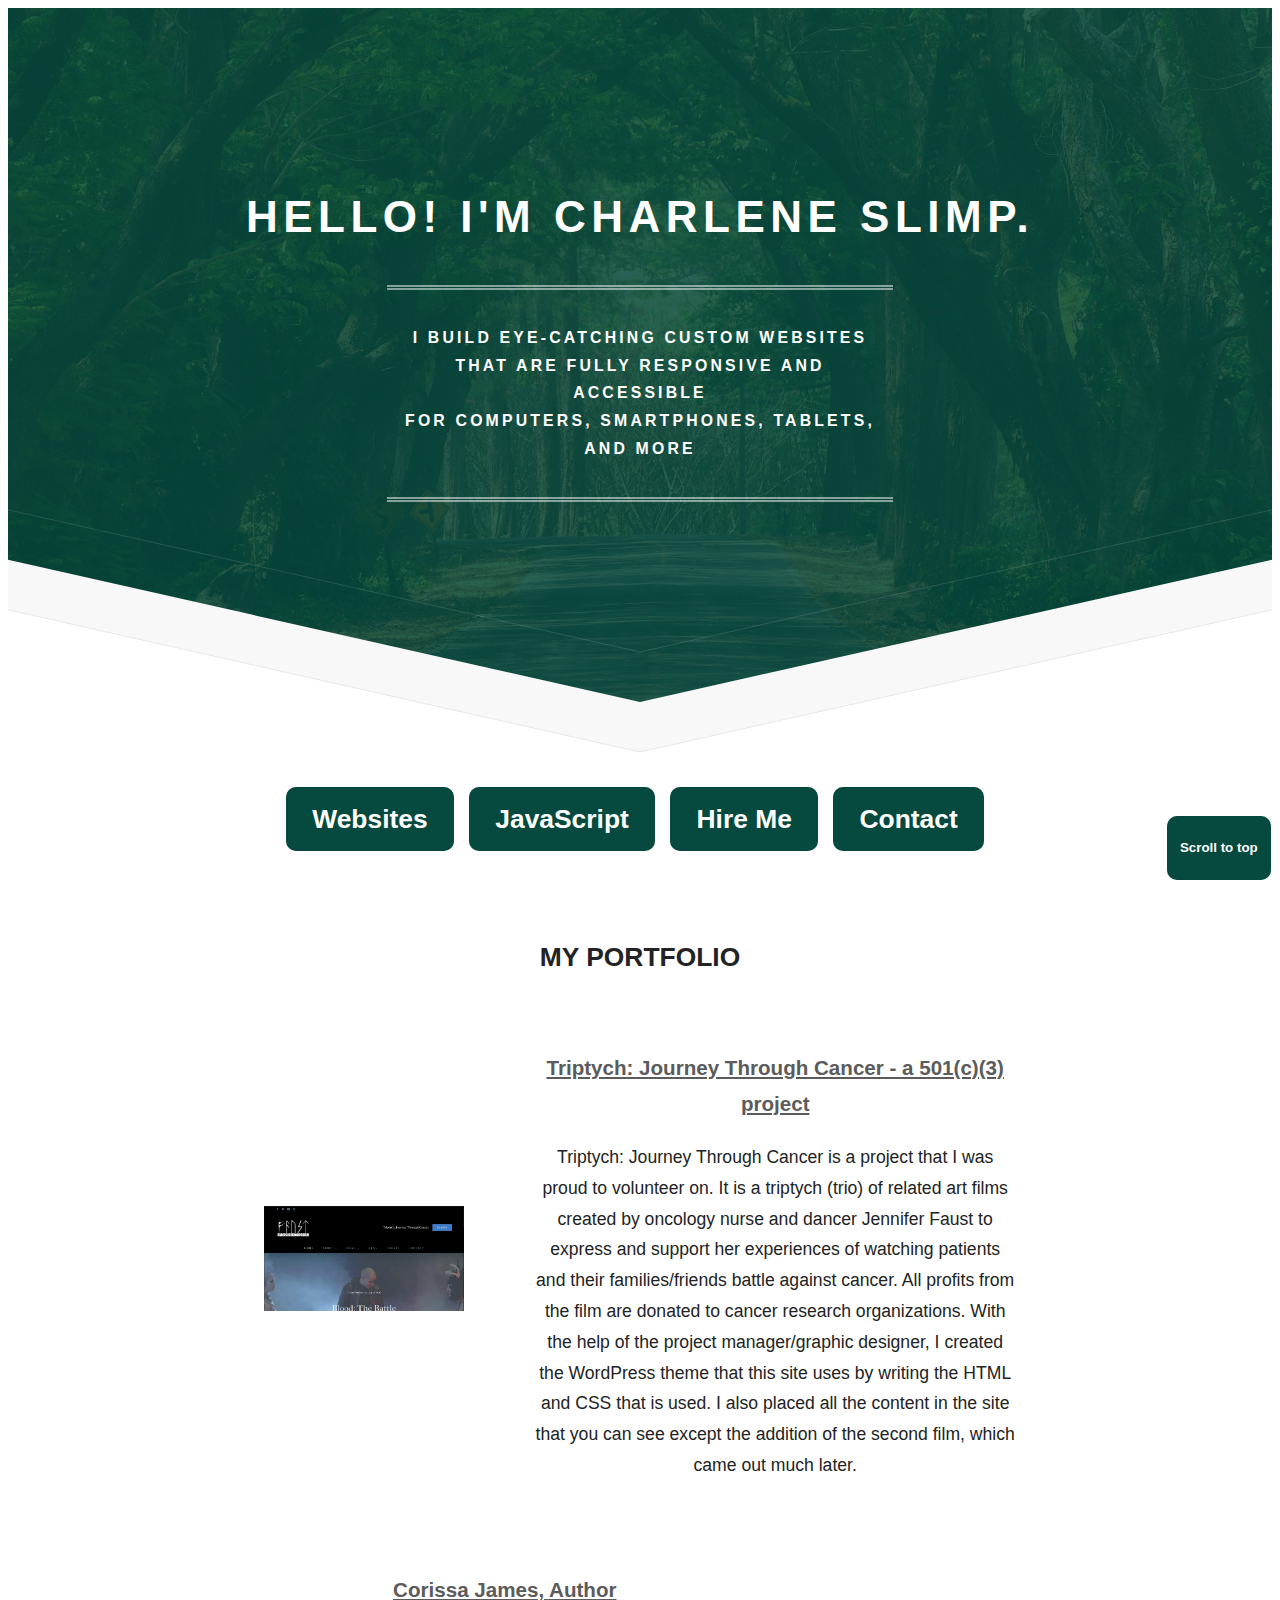
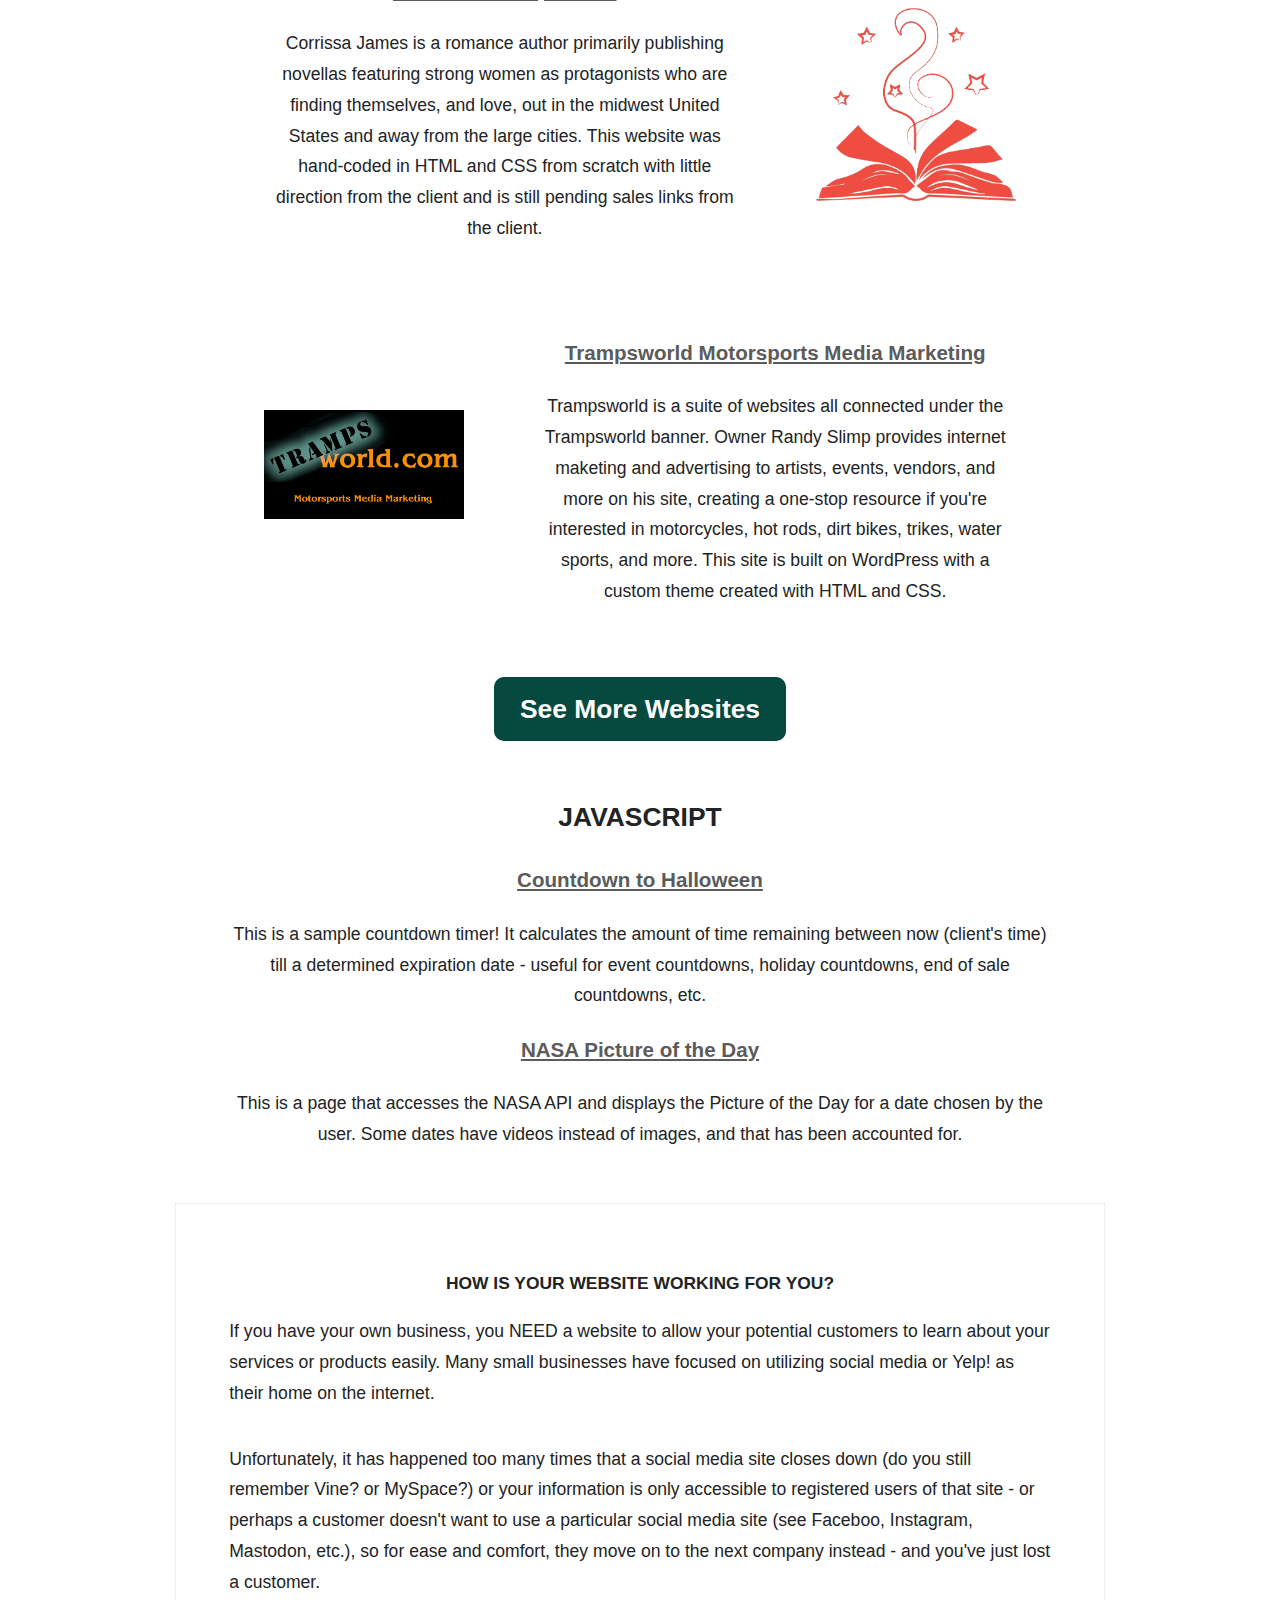
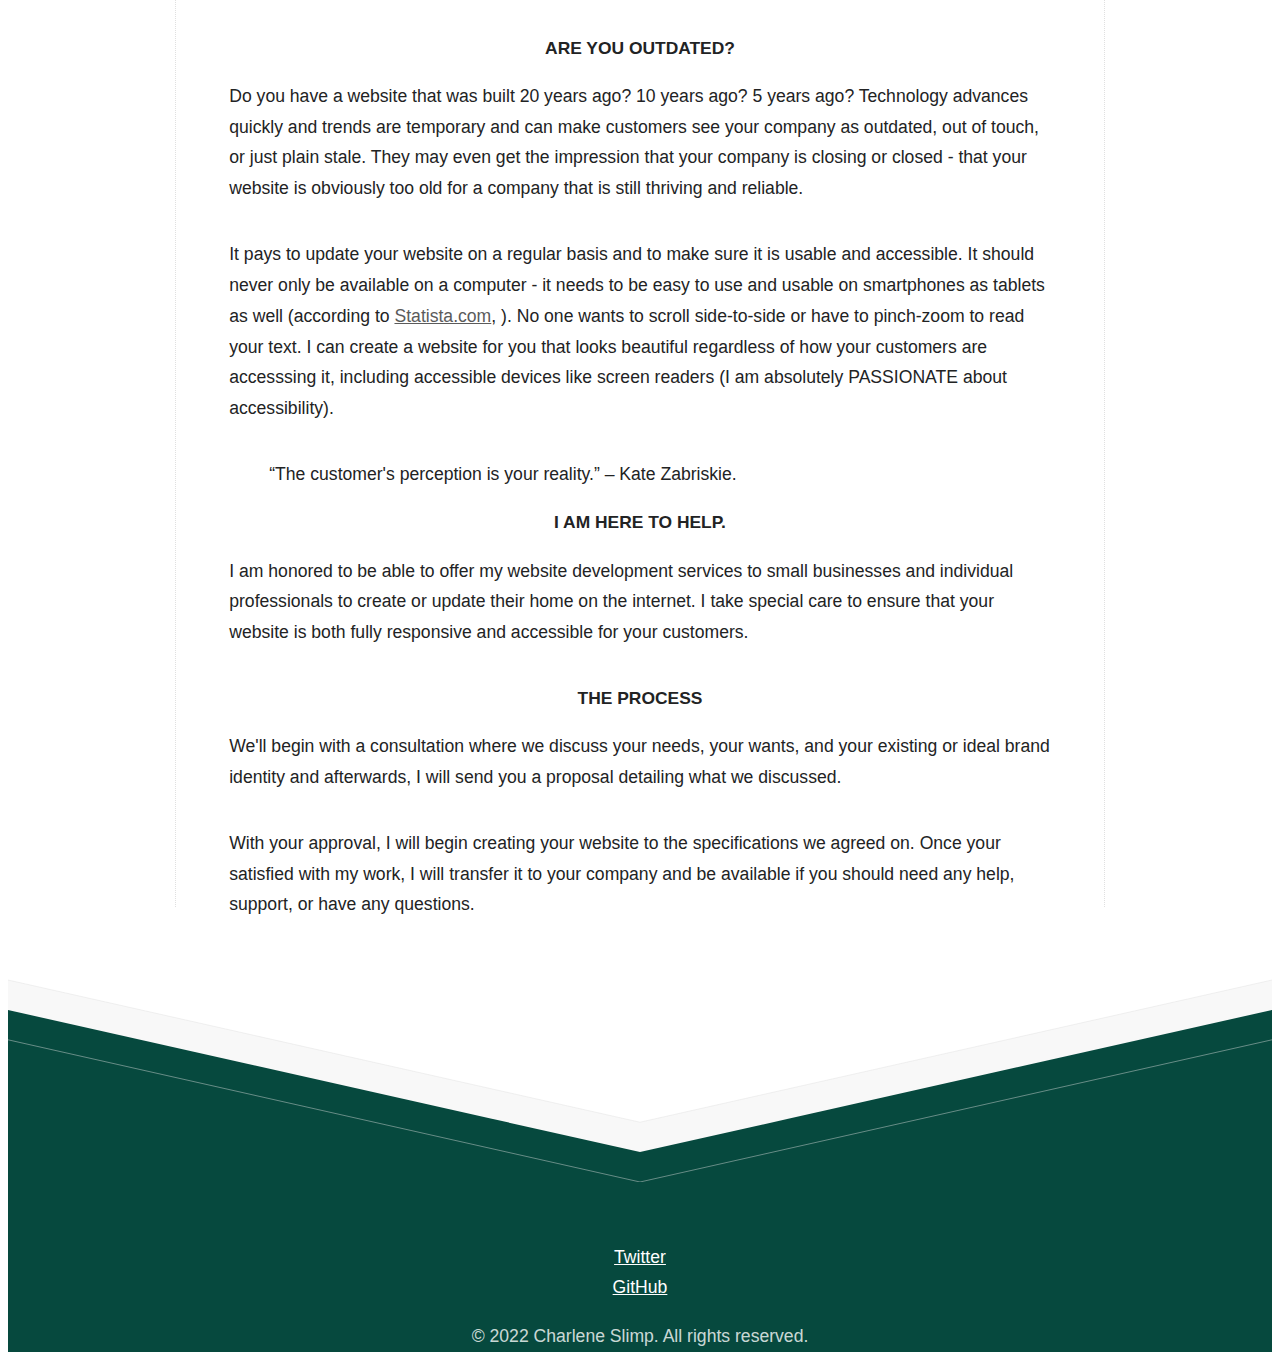
==== index.html @ 8e6287d9 "Changed font size a smidge, moved .statement to a better position, cleaned up footer, removed contac" ====
<!DOCTYPE HTML>

<html lang="en">
	<head>
		<title>Charlene Slimp - I build eye-catching, custom, accessible websites for computers, tablets, phones and more!</title>
		<meta charset="utf-8" />
		<meta name="viewport" content="width=device-width, initial-scale=1" />

        
        <link rel="icon" type="image/x-icon" href="/images/favicon.ico">
		<link rel="stylesheet" href="assets/css/main.css" />
		<link href="fcf-assets/css/fcf.default.css" rel="stylesheet">
	</head>
	<body>
		<!-- Header -->
			<div id="header">
				<h1>Hello! I'm Charlene Slimp.</h1>
				<!-- <p>a Full-Stack Website Developer</p> -->
				<header class="statement">
					<h2>I build eye-catching custom websites
					<br />
					that are fully responsive and accessible
					<br />
					for computers, smartphones, tablets, and more</h2>
					
					
				</header>
				
			</div>

		<!-- Main -->
			<div id="main">

				<nav>
					<ul>						
							<li><a href="#portfolio"><button class="glow-on-hover" type="button">
							Websites
					  		</button></a>
							</li>						
							<li><a href="#javascript"><button class="glow-on-hover" type="button">
								JavaScript
					  		</button></a>
							</li>						
							<li><a href="#pitch"><button class="glow-on-hover" type="button">
								Hire Me
								</button></a>
							</li>						
							<li><a href="#contact"><button class="glow-on-hover" type="button">
								Contact
								</button></a>
							</li>

					</ul>
				</nav>

				<!-- <header class="statement">
					<h2>I build eye-catching custom websites
					<br />
					that are fully responsive and accessible
					<br />
					for computers, smartphones, tablets, and more</h2>
					
					
				</header> -->

				<div id="portfolio" class="portContainer">
				    <h2>My Portfolio</h2>

					<section class="newFeature">
						<div>
							<a href="https://triptychjourneythroughcancer.com/"  target="_blank" rel="noopener noreferrer"><img src="images/TriptychW.webp"  alt="a screenshot of the home page for Triptych: Journey Through Cancer" /></a>
						</div>
						<div class="words">
							<h3><a href="https://triptychjourneythroughcancer.com/" target="_blank" rel="noopener noreferrer">Triptych: Journey Through Cancer - a 501(c)(3) project</a></h3>
							<p>Triptych: Journey Through Cancer is a project that I was proud to volunteer on. It is a triptych (trio) of related art films created by oncology nurse and dancer Jennifer Faust to express and support her experiences of watching patients and their families/friends battle against cancer. All profits from the film are donated to cancer research organizations. With the help of the project manager/graphic designer, I created the WordPress theme that this site uses by writing the HTML and CSS that is used. I also placed all the content in the site that you can see except the addition of the second film, which came out much later.</p>
						</div>
					</section>

					<section class="newFeature reverse">
						<div>
							<a href="http://www.corrissajames.com" target="_blank" rel="noopener noreferrer"><img src="images/Magic BookW.webp" alt="An image of a book laying open on a flat surface and some of the pages are in the process of turning, and there are swirly lines and stars above." /></a>
						</div>
						<div class="words">
							<h3><a href="http://www.corrissajames.com rel="noopener noreferrer"" target="_blank">Corissa James, Author</a></h3>
							<p>Corrissa James is a romance author primarily publishing novellas featuring strong women as protagonists who are finding themselves, and love, out in the midwest United States and away from the large cities. This website was hand-coded in HTML and CSS from scratch with little direction from the client and is still pending sales links from the client.</p>
						</div>
					</section>

					<section class="newFeature">
						<div>
							<a href="http://www.Trampsworld.com" target="_blank"rel="noopener noreferrer"><img src="images/TrampsWorldLogoW.webp"  alt="The logo for Tramsworld dot com."></a>
						</div>
						<div class="words">
							<h3><a href="http://www.Trampsworld.com" target="_blank" rel="noopener noreferrer">Trampsworld Motorsports Media Marketing</a></h3>
							<p>Trampsworld is a suite of websites all connected under the Trampsworld banner. Owner Randy Slimp provides internet maketing and advertising to artists, events, vendors, and more on his site, creating a one-stop resource if you're interested in motorcycles, hot rods, dirt bikes, trikes, water sports, and more. This site is built on WordPress with a custom theme created with HTML and CSS.</p>
						</div>
					</section>

					<div class="buttondiv">
					<button class="glow-on-hover" type="button" id="seemore" onclick="seeMore()">
						  <span>See More Websites</span>
					</button>
					</div>
					

					<section id="more">
						<section class="newFeature reverse">
							<div>
								<a href="https://www.richardpadgett.co.uk/"  target="_blank" rel="noopener noreferrer"><img src="images/HouseiconW.webp" alt="A generic house icon used here to represent real Estate" /></a>
							</div>
							<div class="words">
								<h3><a href="https://www.richardpadgett.co.uk/" target="_blank" rel="noopener noreferrer">Padgetts Estate Agency</a></h3>
								<p>A estate agent in Monton, UK, who needed their original site re-built and with additional functionality to streamline their agents' processes. This site was bulit on WordPress for easy content management with an entirely custom theme hand-coded with HTML and CSS.</p>
							</div>
						</section>


						<section class="newFeature">
							<div>
								<a href="http://www.myappstat.com/index.html"  target="_blank" rel="noopener noreferrer"><img src="images/MYAPPSTATW.webp"  alt="the logo for My-App-Stat dot com" /></a>
							</div>
							<div class="words">
								<h3><a href="http://www.myappstat.com/" target="_blank" rel="noopener noreferrer">MY-APP-STAT</a></h3>
								<p>MY-APP-STAT is a company that does provider enrollment for Medicare, Medicaid and Medi-Cal as well as enrollment with payors and medical liscensing. I was hired to create their website on WordPress so that it would be easy to manage and update for their non-technical staff.</p>
							</div>
						</section>

						<section class="newFeature reverse">
							<div>
								<a href="http://www.thecaregiversheart.com"  target="_blank" rel="noopener noreferrer"><img src="images/TheCaregiversHeartW.webp"  alt="A screenshot for The Caregiver's Heart website." /></a>
							</div>
							<div class="words">
								<h3><a href="http://www.thecaregiversheart.com" target="_blank" rel="noopener noreferrer">The Caregiver's Heart</a></h3>
								<p>The Caregiver's Heart is a website run by Linda Resca, a consultant for caregivers - both professional and family-based. She emphasizes taking care of one's self in order to take care of others in a loving and compassionate way. Her site is built on WordPress to make it easier for her to modify the content as she pleases, and I modified the HTML/CSS coding of a theme that she already loved so that it would better suite her needs and created the initial structure and content that still remains today.</p>
							</div>
						</section>

						<section class="newFeature">
							<div>
								<a href="http://www.educatedsavage.com"  target="_blank" rel="noopener noreferrer"><img src="images/ESLogoW.webp"  alt="The logo for Educated Savage Photography." /></a>
							</div>
							<div class="words">
								<h3><a href="http://www.educatedsavage.com" target="_blank" rel="noopener noreferrer">Educated Savage Photography</a></h3>
								<p>Educated Savage Photography is a site for an independent photographer who specializes in horror art, vintage pin ups, and hot rod photography. Site may be NSFW due to horror elements and evocative pin up art (no nudity). This site is built on WordPress to make the content easy to manage, and the theme's HTML and CSS has been modified heavily in accordance to the photographer's wishes.</p>
							</div>
						</section>

						<section class="newFeature reverse">
							<div><a href="https://brave-hawking-735dda.netlify.app/" target="_blank" rel="noopener noreferrer"><img src="https://brave-hawking-735dda.netlify.app/logos/BangLogo.jpeg" alt="The logo for the restaurant Bang! Seafood." /></a>
							</div>
							<div class="words">
								<h3><a href="https://brave-hawking-735dda.netlify.app/" target="_blank" rel="noopener noreferrer">Bang! Seafood Restaurant - prototype</a></h3>
								<p>Bang! Restaurant is a third generation restaurant that needed a new, easy, maintenance free website to provide customers with their information. This site is entirely hand-coded in HTML and CSS and is currently pending further information and instruction from client.</p>
							</div>
						</section>

						<section class="newFeature">
							<div>
								<a href="https://angry-sinoussi-7ea391.netlify.app/" target="_blank" rel="noopener noreferrer"><img src="https://angry-sinoussi-7ea391.netlify.app/logo.png"  alt="The logo for the salon Augur Azure"></a>
							</div>
							<div class="words">
								<h3><a href="https://angry-sinoussi-7ea391.netlify.app/" target="_blank" rel="noopener noreferrer">Augur Azure Salon - prototype</a></h3>
								<p>Augur Azure Salon is a very modern, creative, original and exciting salon catering especially to anybody that wants to experiment with their look! They were looking for a simple, no-maintenance website that would be easy to update and change over time. This site is entirely hand-coded in HTML and CSS and is pending further information from client.</p>
							</div>
						</section>
					</section>	
					<!-- end view more -->
				</div>

				<div id="javascript" class="JSContainer">
				    <h2>JavaScript</h2>					
					<a href="Halloween/CountDownTimer.html" target="_blank" rel="noopener noreferrer"><h3>Countdown to Halloween</h3></a>
					<p>This is a sample countdown timer! It calculates the amount of time remaining between now (client's time) till a determined expiration date - useful for event countdowns, holiday countdowns, end of sale countdowns, etc.</p>
					<a href="https://htmlpreview.github.io/?https://github.com/EddieSavageOG/NASAPictures/blob/main/index.html" target="_blank" rel="noopener noreferrer"><h3>NASA Picture of the Day</h3></a>
					<p>This is a page that accesses the NASA API and displays the Picture of the Day for a date chosen by the user. Some dates have videos instead of images, and that has been accounted for.</p>
				</div>

				
				<div id="pitch" class="textyContainer">
					<header>
						<h1>How is your website working for you?</h1>
					</header>
					<section>
						
						<p>If you have your own business, you NEED a website to allow your potential customers to learn about your services or products easily. Many small businesses have focused on utilizing social media or Yelp! as their home on the internet.</p>
						
						<p>Unfortunately, it has happened too many times that a social media site closes down (do you still remember Vine? or MySpace?) or your information is only accessible to registered users of that site - or perhaps a customer doesn't want to use a particular social media site (see Faceboo, Instagram, Mastodon, etc.), so for ease and comfort, they move on to the next company instead - and you've just lost a customer.</p>

						<h1>Are you outdated?</h1>

						<p>Do you have a website that was built 20 years ago? 10 years ago? 5 years ago? Technology advances quickly and trends are temporary and can make customers see your company as outdated, out of touch, or just plain stale. They may even get the impression that your company is closing or closed - that your website is obviously too old for a company that is still thriving and reliable.</p>

						<p>It pays to update your website on a regular basis and to make sure it is usable and accessible. It should never only be available on a computer - it needs to be easy to use and usable on smartphones as tablets as well (according to <a href = "https://www.statista.com/statistics/277125/share-of-website-traffic-coming-from-mobile-devices/" target="_blank">Statista.com</a>, ). No one wants to scroll side-to-side or have to pinch-zoom to read your text. I can create a website for you that looks beautiful regardless of how your customers are accesssing it, including accessible devices like screen readers (I am absolutely PASSIONATE about accessibility).</p>
					</section>
					
					<section>
						<blockquote>“The customer's perception is your reality.” – Kate Zabriskie.</blockquote>
					</section>

					<section>
						<header>
							<h1>I am here to help.</h1>
						</header>
						<p>I am honored to be able to offer my website development services to small businesses and individual professionals to create or update their home on the internet. I take special care to ensure that your website is both fully responsive and accessible for your customers. </p>
					</section>
				
					<section>
						<header>
							<h1>The Process</h1>
						</header>

						<p>We'll begin with a consultation where we discuss your needs, your wants, and your existing or ideal brand identity and afterwards, I will send you a proposal detailing what we discussed.</p>

						<p>With your approval, I will begin creating your website to the specifications we agreed on. Once your satisfied with my work, I will transfer it to your company and be available if you should need any help, support, or have any questions.</p>
					</section>
				</div>
				<!-- <div class="textyContainer"> -->
					
					<!-- <section id="contact">
						<header>
							<h1>Contact me!</h1>
						</header>

    <div style="max-width:800px;padding:30px">
        <div class="form" id="fcf-form">
            <form class="fcf-form-class" id="freeversion" method="post" action="fcf-assets/fcf.process.php">

                <div class="field">
                    <label for="Name" class="label has-text-weight-normal">Your name</label>
                    <div class="control">
                        <input type="text" name="Name" id="Name" class="input is-full-width" maxlength="100"
                            data-validate-field="Name">
                    </div>
                </div>
                <div class="field">
                    <label for="Email" class="label has-text-weight-normal">Your email address</label>
                    <div class="control">
                        <input type="email" name="Email" id="Email" class="input is-full-width" maxlength="100"
                            data-validate-field="Email">
                    </div>
                </div>
                <div class="field">
                    <label for="Message" class="label has-text-weight-normal">Your message</label>
                    <div class="control">
                        <textarea name="Message" id="Message" class="textarea" maxlength="3000" rows="5" 
                        data-validate-field="Message"></textarea>
                    </div>
                </div>
                <div id="fcf-status" class="fcf-status"></div>
                <div class="field">
                    <div class="buttons">
                        <button id="fcf-button" type="submit" class="glow-on-hover button is-link is-medium">Send Message</button>
                    </div>
                </div>
            </form>
        </div>
        <div id="fcf-thank-you" style="display:none">
            <!-- Thank you message goes below
            <strong>Thank you</strong>
            <p>Thanks for contacting us, we will get back in touch with you soon.</p>
            <!-- Thank you message goes above
        </div>
    </div> -->
    <!-- <script src="fcf-assets/js/fcf.just-validate.min.js"></script>
    <script src="fcf-assets/js/fcf.form.js"></script> -->
				<!-- </div> -->
			

			

			</div>

			<div id="goToTop"><a href="#header">
				<button class="glow-on-hover" type="button"><span>Scroll to top</span></button></a>
			</div>

		<!-- Footer -->
			<div id="footer">
				<div>

					
					<ul >
						<li><a href="http://www.twitter.com/educatedsavage"><span rel="noopener noreferrer">Twitter</span></a></li>

						<li><a href="https://github.com/EddieSavageOG"><span rel="noopener noreferrer">GitHub</span></a></li>

					</ul>

					<ul >
						<li>&copy; 2022 Charlene Slimp. All rights reserved.</li>

					</ul>

				</div>
			</div>

		 <!-- Scripts  -->
			<!--<script src="assets/js/jquery.min.js"></script>-->
   			<!--<script src="assets/js/browser.min.js"></script>-->
			<!--<script src="assets/js/breakpoints.min.js"></script>-->
			<!--<script src="assets/js/util.js"></script>-->
			<script src="assets/js/main.js"></script>

	</body>
</html>
---- assets/css/main.css ----
/* Box Model Hack */
* {
	box-sizing: border-box;
}

/* Clear fix hack */
.clearfix:after {
	content: ".";
	display: block;
	clear: both;
	visibility: hidden;
	line-height: 0;
	height: 0;
}

.clear {
   clear: both;
}

/* start main CSS */

body {
	font-size: 110%;
	font-family: 'Source Sans Pro', sans-serif;
	font-weight: 400;
	line-height: 1.75;
	background-color: white;

}

nav ul {
	list-style: none;
	text-align: center;
	padding-bottom: 2em;
}

nav ul li {
	display: inline-block;
	padding-right: 10px;

}

nav ul li a {
	text-decoration: none;
	font-size: 1.5em;
	font-weight: bold;
	color: #fff;
}

li button {
	text-decoration: none;
	font-size: 1em;
	font-weight: bold;
	color: #fff;
}


h1, h2 {
	font-weight: 700;
	line-height: 1.75em;
	text-transform: uppercase;
	text-align: center;
}

a {
	text-decoration: underline;
	color: #5b5b5b;
}

a:focus {
    outline: 3px solid #6dcb47;
}

/* HEADER */

#header {
	padding: 8em 0 16em 0;
	background-image: url("images/top-3200.svg"), url("images/NewOverlay.webp"), url("../../images/tree-header-cropWEBP.webp");
	background-color: #06493e;
	background-position: bottom center, top left, center center;
	background-repeat: repeat-x, repeat, no-repeat;
	background-size: 3200px 460px, auto, cover;
	color: white;
	text-align: center;
}

#header h1 {
	font-size: 2.5em;
	color: white;
	letter-spacing: 0.125em;
}

/* #header p {
	font-size: 1.25em;
	line-height: 1.65em;
} */

#header .statement {
	color: #fff;
	width: 40%;
	font-size: .60em;
	letter-spacing: 0.300em;
	padding: 2em 0 2em 0;
	border-top: 5px double rgba(255, 255, 255, 0.5);
	border-bottom: 5px double rgba(255, 255, 255, 0.5);
	margin: 1em auto -3em auto;

}

/* MAIN */

#main {
	padding: 1em 0 5em 0;
	color: #222324;


}

/* #main .statement {
	color: #5b5b5b;
	width: 40%;
	font-size: .60em;
	letter-spacing: 0.300em;
	padding: 2em 0 2em 0;
	border-top: 5px double rgba(91, 91, 91, 0.5);
	border-bottom: 5px double rgba(91, 91, 91, 0.5);
	margin: 1em auto 4em auto;

} */

#goToTop {
	position: fixed;
	bottom: 20px;
	right: 9px;
	font-size: 1em;
	box-shadow: 1px 1px 8px white;
	box-shadow: -1px -1px 8px white;


}

#goToTop a {
	color: white;
	text-decoration: none;
}


.portContainer h2 {
	border-top: none;
	padding: 1em 0;


}

.newFeature {
	display: flex;
	width: 65%;
	justify-content: center;
	margin: 0 auto;
	align-items: center;


}

.newFeature div {
	margin: 0 2em 3em 2em;
}

.words {
    text-align: center;
    margin: 0 5%;

}

.reverse {
	flex-direction: row-reverse;
}

.newFeature img {
	max-width: 200px;
	text-align: center;
	justify-content: center;

}

#more {
	display: none;
}

#seemore {
	justify-content: center;
	font-size: 1.5em;

}

/* FANCY BUTTON STUFF */

.buttondiv {
	text-align: center;
	width: 100%;
	height: 33%;
	display: flex;
	justify-content: center;
	align-items: center;
	margin-bottom: 3em;
}

button {

	line-height: 64px;
	transition: all 0.3s;
}

button span {
	  transition: all 0.3s;
	  transform: scale(1, 1);
	  font-weight: bold;
	  font-size: 1em;
	} 

	.glow-on-hover {
		padding: 0 1em;
		border: none;
		outline: none;
		color: #fff;
		font-weight: bold;
		background: #bebbbf;
		cursor: pointer;
		position: relative;
		z-index: 0;
		border-radius: 10px;
	}
	
	.glow-on-hover:before {
		content: '';
		background: linear-gradient(45deg, #ff0000, #ff7300, #fffb00, #48ff00, #00ffd5, #002bff, #7a00ff, #ff00c8, #ff0000);
		position: absolute;
		top: -2px;
		left:-2px;
		background-size: 400%;
		z-index: -1;
		filter: blur(5px);
		width: calc(100% + 4px);
		height: calc(100% + 4px);
		animation: glowing 20s linear infinite;
		opacity: 0;
		transition: opacity .3s ease-in-out;
		border-radius: 10px;
	}
	
	.glow-on-hover:active {
		color: #000
	}
	
	.glow-on-hover:active:after {
		background: transparent;
	}
	
	.glow-on-hover:hover:before {
		opacity: 1;
	}
	
	.glow-on-hover:after {
		z-index: -1;
		content: '';
		position: absolute;
		width: 100%;
		height: 100%;
		background: #06493e;
		left: 0;
		top: 0;
		border-radius: 10px;
	}
	
	@keyframes glowing {
		0% { background-position: 0 0; }
		50% { background-position: 400% 0; }
		100% { background-position: 0 0; }
	}

	/* END FANCY BUTTONS */

.JSContainer {
	text-align: center;
	width: 65%;
	margin: 3em auto;
}

.textyContainer {
	border: dotted 1px rgba(224, 224, 224, 1);
	padding: 3em;
	width: 65%;
	margin: 0 auto;
}

.textyContainer h1 {
	font-size: .99em;
	font-weight: 700;
}

.textyContainer p {
	padding-bottom: 1em;
}


/* FORM */

label {
	display: block;
	color: #5b5b5b;
	font-size: 0.8em;
	font-weight: 700;
	letter-spacing: 0.125em;
	line-height: 1.75em;
	text-transform: uppercase;
	margin: 0 0 0.5em 0;
  }

input[type="text"], input[type="email"], textarea{
	border-radius: 4px;
	border: solid 1px rgba(224, 224, 224, 0.75);
	width: 100%;
	display: block;
	padding: 0.75em;
}
/* 
#message {
	border: solid 1px rgba(224, 224, 224, 0.75);
} */

input[type="submit"] {
	background: #22271c;
	border-radius: 4px;
	border: 0;
	color: #ffffff;
	cursor: pointer;
	display: inline-block;
	font-size: 0.9em;
	font-weight: 700;
	letter-spacing: 0.125em;
	line-height: 3.25em;
	min-width: 15em;
	padding: 0 1.5em;
	text-align: center;
	text-decoration: none;
	text-transform: uppercase;
}

#contact {
	display:block;
}

#thankyou {
	display: none;
}


/* FOOTER */

#footer {
	background-color: #06493e;
	background-image: url("images/bottom-3200.svg");
	background-position: top center;
	background-repeat: repeat-x;
	background-size: 3200px 275px;
	color: rgba(255, 255, 255, 0.8);
	margin-top: -190px;
	padding: 10em 0 0 0;
	text-align: center;
	
  }

  #footer div {
	  width: 65%;
	  margin: 9em auto 0 auto;
  }

  ul {
	  list-style: none;
	  padding-left: 0;
  }

  ul.icons li {
	  display: inline-block;
	  font-size: 1.25em;
	  line-height: 1em;
  }

  #footer a, footer a:visited {
	  color: #fff;
  }

  /* MEDIA QUERIES */

  @media screen and (max-width: 1000px) {
	  .newFeature {
		  flex-direction: column;
		  justify-content: flex-start;
		  align-content: center;
		  padding: 0 10px;
		  width: 95%;
	  }
	  
	  .newfeature div {
	      text-align: left;
	      width: 95%;
	  }
	  
	  .words {
	      text-align: left;
	      justify-content: flex-start;
	      width: 95%;
	  }

	  .reverse {
		  flex-direction: column;
	  }
	  
	  .textyContainer {
	      width: 95%;
	  }
  }

@media screen and (max-width: 625px) {
	nav ul {
		display: flex;
		justify-content: center;
		flex-direction: column;
		margin: 0 auto;
	}
	
	nav ul li {
		display: flex;
		flex-direction:column;
		justify-content: center;
		padding: 0 0 1em 0;
		margin: 0 auto;
		
	}



	#main .statement {
		width: 90%;
	}
}

@media screen and (min-width: 1001px) {
	  .newfeature div {
	      width: 48%;
	  }
}
---- fcf-assets/css/fcf.default.css ----
@keyframes spinAround {
  from {
    transform: rotate(0deg);
  }

  to {
    transform: rotate(359deg);
  }
}

.button,.file {
  -webkit-touch-callout: none;
  -webkit-user-select: none;
  -moz-user-select: none;
  -ms-user-select: none;
  user-select: none;
}

.input,.textarea,.select select,.file-cta,.file-name {
  -moz-appearance: none;
  -webkit-appearance: none;
  align-items: center;
  border: 1px solid transparent;
  border-radius: 4px;
  box-shadow: none;
  display: inline-flex;
  font-size: 1rem;
  height: 2.5em;
  justify-content: flex-start;
  line-height: 1.5;
  padding-bottom: calc(0.5em - 1px);
  padding-left: calc(0.75em - 1px);
  padding-right: calc(0.75em - 1px);
  padding-top: calc(0.5em - 1px);
  position: relative;
  vertical-align: top;
}

.button:focus,.input:focus,.textarea:focus,.select select:focus,.file-cta:focus,.file-name:focus,.button:active,.input:active,.textarea:active,.select select:active,.file-cta:active,.file-name:active {
  outline: none;
}

.button[disabled],.input[disabled],.textarea[disabled],.select select[disabled],.file-cta[disabled],.file-name[disabled] {
  cursor: not-allowed;
}

/* html {
  background-color: white;
  font-size: 16px;
  -moz-osx-font-smoothing: grayscale;
  -webkit-font-smoothing: antialiased;
  min-width: 300px;
  overflow-x: hidden;
  overflow-y: scroll;
  text-rendering: optimizeLegibility;
  text-size-adjust: 100%;
} */

body,button,input,select,textarea {
  font-family: BlinkMacSystemFont, -apple-system, "Segoe UI", "Roboto", "Oxygen", "Ubuntu", "Cantarell", "Fira Sans", "Droid Sans", "Helvetica Neue", "Helvetica", "Arial", sans-serif;
}

/* body {
  color: #4a4a4a;
  font-size: 1em;
  font-weight: 400;
  line-height: 1.5;
} */

input[type="checkbox"],input[type="radio"] {
  vertical-align: baseline;
}

span {
  font-style: inherit;
  font-weight: inherit;
}

strong {
  color: #363636;
  font-weight: 700;
}

legend,textarea {
  margin: 0;
  padding: 0;
}

button,input,select,textarea {
  margin: 0;
}

/* html {
  box-sizing: border-box;
} */

*,*::before,*::after {
  box-sizing: inherit;
}

.button {
  background-color: white;
  border-color: #dbdbdb;
  border-width: 1px;
  color: #363636;
  cursor: pointer;
  justify-content: center;
  padding-bottom: calc(0.5em - 1px);
  padding-left: 1em;
  padding-right: 1em;
  padding-top: calc(0.5em - 1px);
  text-align: center;
  white-space: nowrap;
}

.button strong {
  color: inherit;
}

.button:hover {
  border-color: #b5b5b5;
  color: #363636;
}

.button:focus {
  border-color: #3273dc;
  color: #363636;
}

.button:focus:not(:active) {
  box-shadow: 0 0 0 0.125em rgba(50, 115, 220, 0.25);
}

.button:active {
  border-color: #4a4a4a;
  color: #363636;
}

.button.is-text {
  background-color: transparent;
  border-color: transparent;
  color: #4a4a4a;
  text-decoration: underline;
}

.button.is-text:hover,.button.is-text:focus {
  background-color: whitesmoke;
  color: #363636;
}

.button.is-text:active {
  background-color: #e8e8e8;
  color: #363636;
}

.button.is-text[disabled] {
  background-color: transparent;
  border-color: transparent;
  box-shadow: none;
}

.button.is-link {

  border-color: transparent;
  color: #fff;
}

.button.is-link:hover {
  background-color: #276cda;
  border-color: transparent;
  color: #fff;
}

.button.is-link:focus {
  border-color: transparent;
  color: #fff;
}

.button.is-link:focus:not(:active) {
  box-shadow: 0 0 0 0.125em rgba(50, 115, 220, 0.25);
}

.button.is-link:active {
  background-color: #2366d1;
  border-color: transparent;
  color: #fff;
}

.button.is-link[disabled] {
  background-color: #3273dc;
  border-color: transparent;
  box-shadow: none;
}

.button.is-normal {
  font-size: 1rem;
}

.button.is-medium {
  font-size: 1rem;
}

.button[disabled] {
  background-color: white;
  border-color: #dbdbdb;
  box-shadow: none;
  opacity: 0.5;
}

.button.is-fullwidth {
  display: flex;
  width: 100%;
}

.buttons {
  align-items: center;
  display: flex;
  flex-wrap: wrap;
  justify-content: flex-start;
}

.buttons .button {
  margin-bottom: 0.5rem;
}

.buttons .button:not(:last-child):not(.is-fullwidth) {
  margin-right: 0.5rem;
}

.buttons:last-child {
  margin-bottom: -0.5rem;
}

.buttons:not(:last-child) {
  margin-bottom: 1rem;
}

.input,.textarea,.select select {
  background-color: white;
  border-color: #dbdbdb;
  border-radius: 4px;
  color: #363636;
}

.input::-moz-placeholder,.textarea::-moz-placeholder,.select select::-moz-placeholder {
  color: rgba(54, 54, 54, 0.3);
}

.input::-webkit-input-placeholder,.textarea::-webkit-input-placeholder,.select select::-webkit-input-placeholder {
  color: rgba(54, 54, 54, 0.3);
}

.input:-moz-placeholder,.textarea:-moz-placeholder,.select select:-moz-placeholder {
  color: rgba(54, 54, 54, 0.3);
}

.input:-ms-input-placeholder,.textarea:-ms-input-placeholder,.select select:-ms-input-placeholder {
  color: rgba(54, 54, 54, 0.3);
}

.input:hover,.textarea:hover,.select select:hover {
  border-color: #b5b5b5;
}

.input:focus,.textarea:focus,.select select:focus,.input:active,.textarea:active,.select select:active {
  border-color: #3273dc;
  box-shadow: 0 0 0 0.125em rgba(50, 115, 220, 0.25);
}

.input[disabled],.textarea[disabled],.select select[disabled] {
  background-color: whitesmoke;
  border-color: whitesmoke;
  box-shadow: none;
  color: #7a7a7a;
}

.input[disabled]::-moz-placeholder,.textarea[disabled]::-moz-placeholder,.select select[disabled]::-moz-placeholder {
  color: rgba(122, 122, 122, 0.3);
}

.input[disabled]::-webkit-input-placeholder,.textarea[disabled]::-webkit-input-placeholder,.select select[disabled]::-webkit-input-placeholder {
  color: rgba(122, 122, 122, 0.3);
}

.input[disabled]:-moz-placeholder,.textarea[disabled]:-moz-placeholder,.select select[disabled]:-moz-placeholder {
  color: rgba(122, 122, 122, 0.3);
}

.input[disabled]:-ms-input-placeholder,.textarea[disabled]:-ms-input-placeholder,.select select[disabled]:-ms-input-placeholder {
  color: rgba(122, 122, 122, 0.3);
}

.input,.textarea {
  box-shadow: inset 0 0.0625em 0.125em rgba(10, 10, 10, 0.05);
  max-width: 100%;
  width: 100%;
}

.input[readonly],.textarea[readonly] {
  box-shadow: none;
}

.is-link.input,.is-link.textarea {
  border-color: #3273dc;
}

.is-link.input:focus,.is-link.textarea:focus,.is-link.input:active,.is-link.textarea:active {
  box-shadow: 0 0 0 0.125em rgba(50, 115, 220, 0.25);
}

.is-medium.input,.is-medium.textarea {
  font-size: 1.25rem;
}

.is-fullwidth.input,.is-fullwidth.textarea {
  display: block;
  width: 100%;
}

.textarea {
  display: block;
  max-width: 100%;
  min-width: 100%;
  padding: calc(0.75em - 1px);
  resize: vertical;
}

.textarea:not([rows]) {
  max-height: 40em;
  min-height: 8em;
}

.textarea[rows] {
  height: initial;
}

.checkbox,.radio {
  cursor: pointer;
  display: inline-block;
  line-height: 1.25;
  position: relative;
}

.checkbox input,.radio input {
  cursor: pointer;
}

.checkbox:hover,.radio:hover {
  color: #363636;
}

.checkbox[disabled],.radio[disabled] {
  color: #7a7a7a;
  cursor: not-allowed;
}

.radio + .radio {
  margin-left: 0.5em;
}

.select {
  display: inline-block;
  max-width: 100%;
  position: relative;
  vertical-align: top;
}

.select:not(.is-multiple) {
  height: 2.5em;
}

.select:not(.is-multiple):not(.is-loading)::after {
    border: 3px solid transparent;
    border-radius: 2px;
    border-right: 0;
    border-top: 0;
    content: " ";
    display: block;
    height: 0.625em;
    margin-top: -0.4375em;
    pointer-events: none;
    position: absolute;
    top: 50%;
    transform: rotate(-45deg);
    transform-origin: center;
    width: 0.625em; 
}

.select:not(.is-multiple):not(.is-loading)::after {
    border-color: #3273dc;
    right: 1.125em;
    z-index: 4; 
}

.select select {
  cursor: pointer;
  display: block;
  font-size: 1em;
  max-width: 100%;
  outline: none;
}

.select select::-ms-expand {
  display: none;
}

.select select[disabled]:hover {
  border-color: whitesmoke;
}

.select select:not([multiple]) {
  padding-right: 2.5em;
}

.select select[multiple] {
  height: auto;
  padding: 0;
}

.select select[multiple] option {
  padding: 0.5em 1em;
}

.select.is-link:not(:hover)::after {
  border-color: #3273dc;
}

.select.is-link select {
  border-color: #3273dc;
}

.select.is-link select:hover {
  border-color: #2366d1;
}

.select.is-link select:focus,.select.is-link select:active {
  box-shadow: 0 0 0 0.125em rgba(50, 115, 220, 0.25);
}

.select.is-medium {
  font-size: 1.25rem;
}

.select.is-fullwidth {
  width: 100%;
}

.select.is-fullwidth select {
  width: 100%;
}

.file {
  align-items: stretch;
  display: flex;
  justify-content: flex-start;
  position: relative;
}

.file.is-link .file-cta {
  background-color: #3273dc;
  border-color: transparent;
  color: #fff;
}

.file.is-link:hover .file-cta {
  background-color: #276cda;
  border-color: transparent;
  color: #fff;
}

.file.is-link:focus .file-cta {
  border-color: transparent;
  box-shadow: 0 0 0.5em rgba(50, 115, 220, 0.25);
  color: #fff;
}

.file.is-link:active .file-cta {
  background-color: #2366d1;
  border-color: transparent;
  color: #fff;
}

.file.is-medium {
  font-size: 1.25rem;
}

.file.has-name .file-cta {
  border-bottom-right-radius: 0;
  border-top-right-radius: 0;
}

.file.has-name .file-name {
  border-bottom-left-radius: 0;
  border-top-left-radius: 0;
}

.file.is-fullwidth .file-label {
  width: 100%;
}

.file.is-fullwidth .file-name {
  flex-grow: 1;
  max-width: none;
}

.file-label {
  align-items: stretch;
  display: flex;
  cursor: pointer;
  justify-content: flex-start;
  overflow: hidden;
  position: relative;
}

.file-label:hover .file-cta {
  background-color: #eeeeee;
  color: #363636;
}

.file-label:hover .file-name {
  border-color: #d5d5d5;
}

.file-label:active .file-cta {
  background-color: #e8e8e8;
  color: #363636;
}

.file-label:active .file-name {
  border-color: #cfcfcf;
}

.file-input {
  height: 100%;
  left: 0;
  opacity: 0;
  outline: none;
  position: absolute;
  top: 0;
  width: 100%;
}

.file-cta,.file-name {
  border-color: #dbdbdb;
  border-radius: 4px;
  font-size: 1em;
  padding-left: 1em;
  padding-right: 1em;
  white-space: nowrap;
}

.file-cta {
  background-color: whitesmoke;
  color: #4a4a4a;
}

.file-name {
  border-color: #dbdbdb;
  border-style: solid;
  border-width: 1px 1px 1px 0;
  display: block;
  max-width: 16em;
  overflow: hidden;
  text-align: inherit;
  text-overflow: ellipsis;
}

.label {
  color: #363636;
  display: block;
  font-size: 1rem;
  font-weight: 700;
}

.label:not(:last-child) {
  margin-bottom: 0.5em;
}

.label.is-medium {
  font-size: 1.25rem;
}

.field:not(:last-child) {
  margin-bottom: 0.75rem;
}

.field-label .label {
  font-size: inherit;
}

@media screen and (max-width: 768px) {
  .field-label {
    margin-bottom: 0.5rem;
  }
}

@media screen and (min-width: 769px), print {
  .field-label {
    flex-basis: 0;
    flex-grow: 1;
    flex-shrink: 0;
    margin-right: 1.5rem;
    text-align: right;
  }

  .field-label.is-normal {
    padding-top: 0.375em;
  }

  .field-label.is-medium {
    font-size: 1.25rem;
    padding-top: 0.375em;
  }
}

.field-body .field .field {
  margin-bottom: 0;
}

@media screen and (min-width: 769px), print {
  .field-body {
    display: flex;
    flex-basis: 0;
    flex-grow: 5;
    flex-shrink: 1;
  }

  .field-body .field {
    margin-bottom: 0;
  }

  .field-body > .field {
    flex-shrink: 1;
  }

  .field-body > .field:not(:last-child) {
    margin-right: 0.75rem;
  }
}

.control {
  box-sizing: border-box;
  clear: both;
  font-size: 1rem;
  position: relative;
  text-align: inherit;
}

.has-text-link {
  color: #3273dc !important;
}

.my-0 {
  margin-top: 0 !important;
  margin-bottom: 0 !important;
}

.my-1 {
  margin-top: 0.25rem !important;
  margin-bottom: 0.25rem !important;
}

.my-2 {
  margin-top: 0.5rem !important;
  margin-bottom: 0.5rem !important;
}

.my-3 {
  margin-top: 0.75rem !important;
  margin-bottom: 0.75rem !important;
}

.my-4 {
  margin-top: 1rem !important;
  margin-bottom: 1rem !important;
}

.my-5 {
  margin-top: 1.5rem !important;
  margin-bottom: 1.5rem !important;
}

.my-6 {
  margin-top: 3rem !important;
  margin-bottom: 3rem !important;
}

.px-0 {
  padding-left: 0 !important;
  padding-right: 0 !important;
}

.px-1 {
  padding-left: 0.25rem !important;
  padding-right: 0.25rem !important;
}

.px-2 {
  padding-left: 0.5rem !important;
  padding-right: 0.5rem !important;
}

.px-3 {
  padding-left: 0.75rem !important;
  padding-right: 0.75rem !important;
}

.px-4 {
  padding-left: 1rem !important;
  padding-right: 1rem !important;
}

.px-5 {
  padding-left: 1.5rem !important;
  padding-right: 1.5rem !important;
}

.px-6 {
  padding-left: 3rem !important;
  padding-right: 3rem !important;
}

.has-text-weight-normal {
  font-weight: 400 !important;
}

.has-text-weight-medium {
  font-weight: 500 !important;
}

.is-hidden {
  display: none !important;
}

@media screen and (max-width: 1023px) {
  .is-hidden-touch {
    display: none !important;
  }
}

.js-validate-error-label {
  color: crimson;
  font-size: 0.9em;
}

.js-validate-error-field {
  border: 1px solid #dc3545 !important;
}

.js-validate-error-field:focus {
  box-shadow: 0 0 0 0 rgba(0, 0, 0, 0);
}
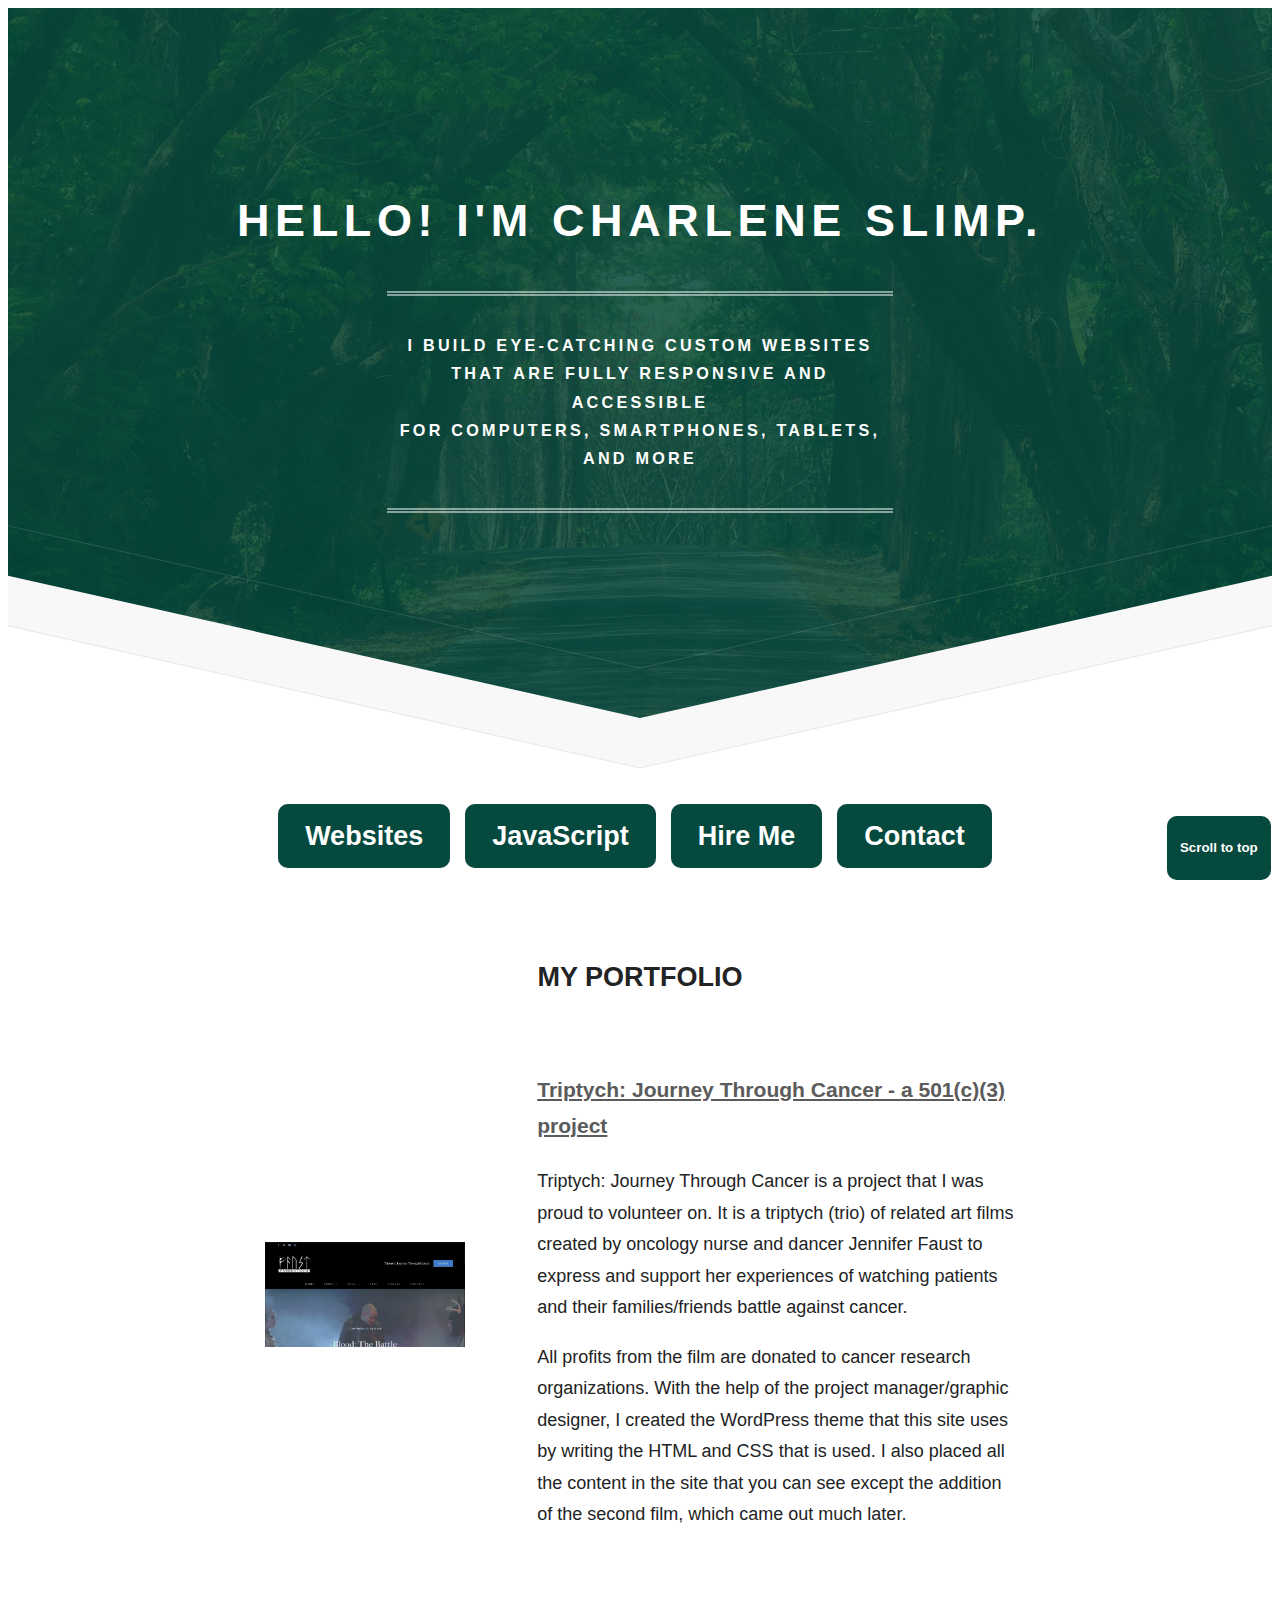
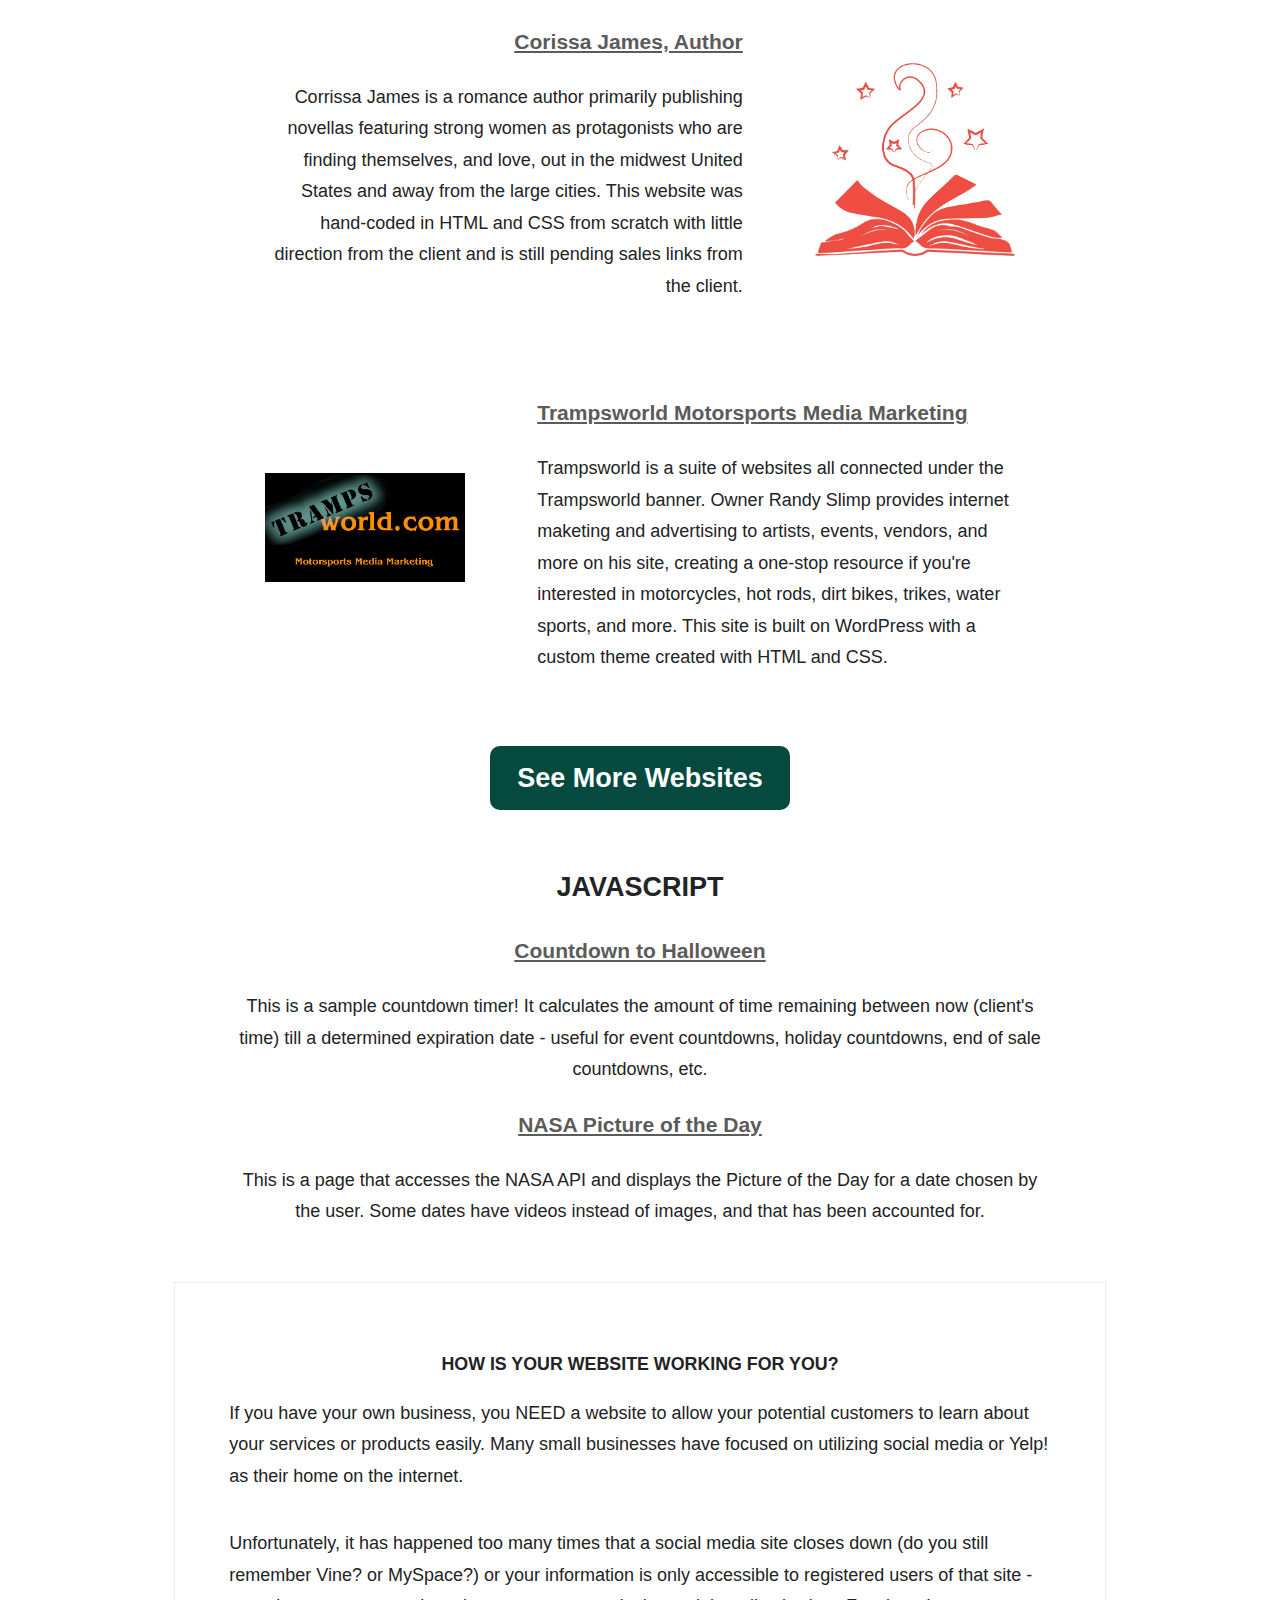
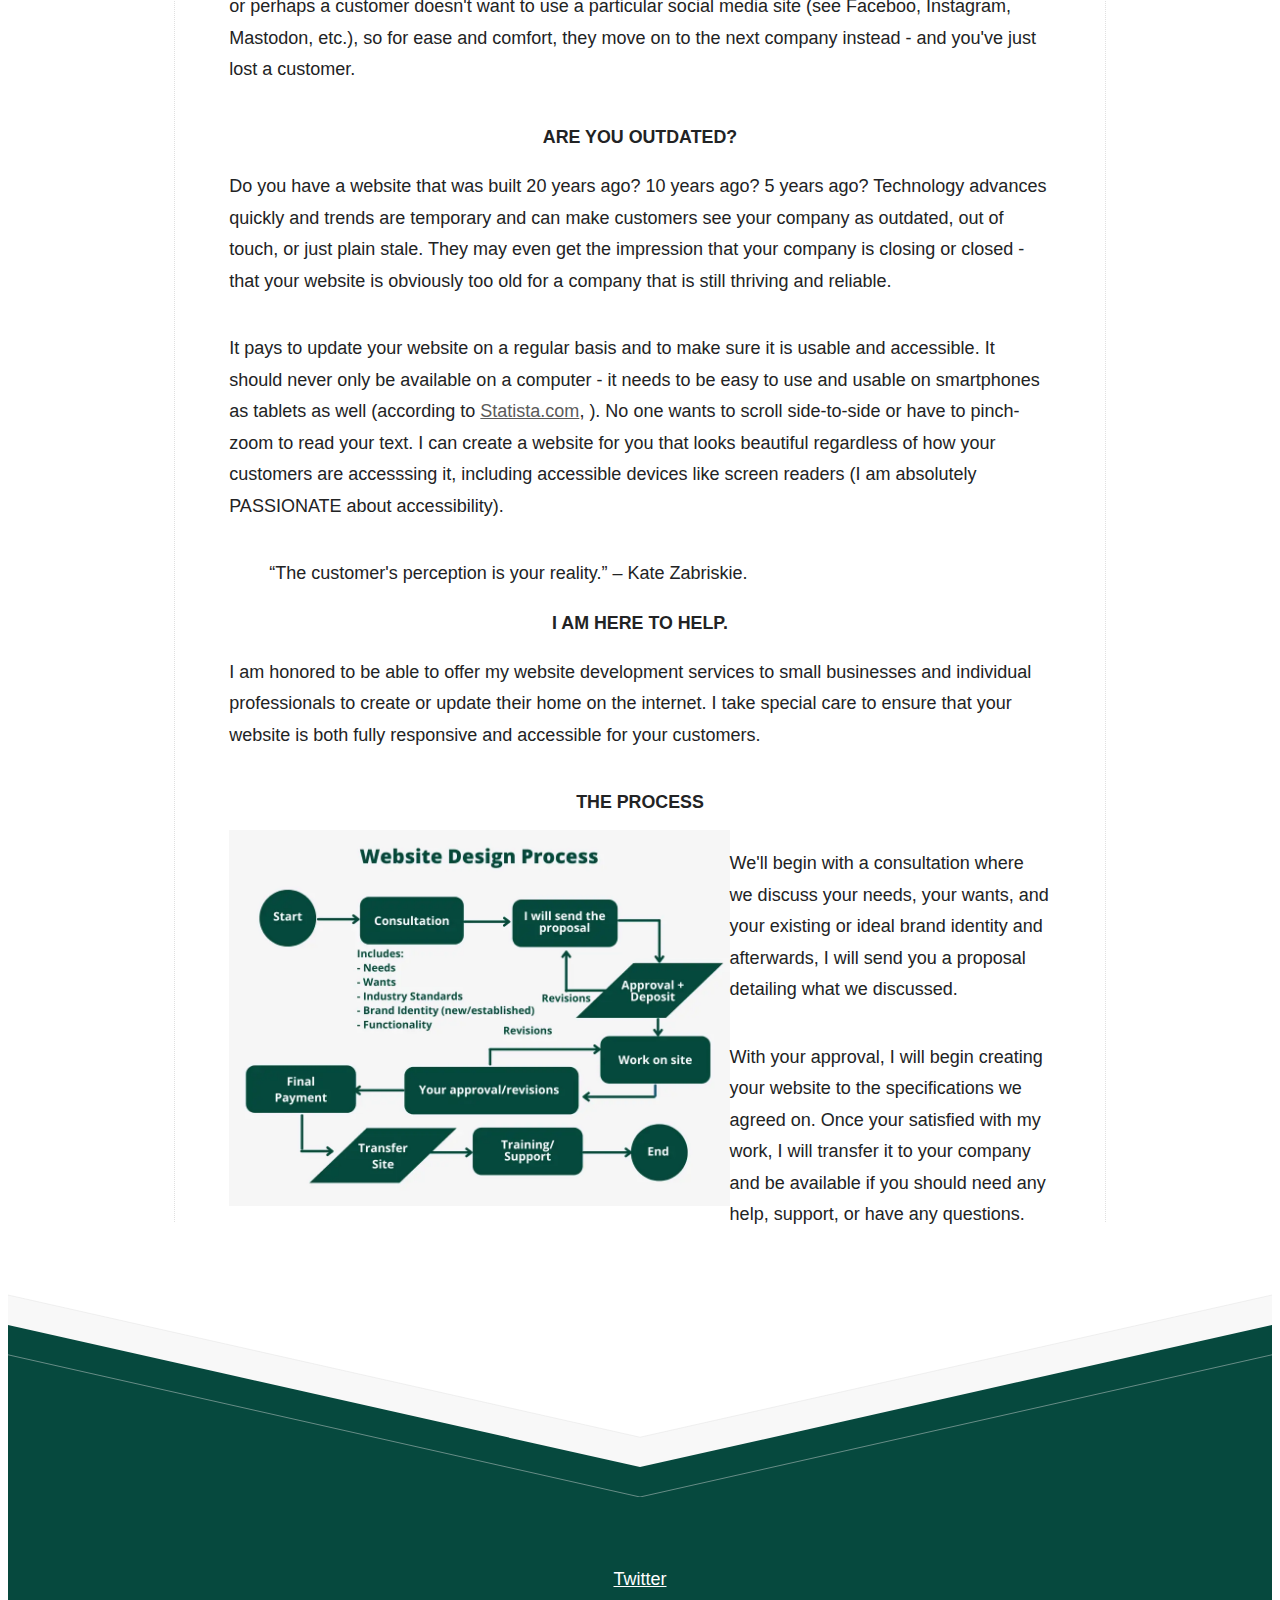
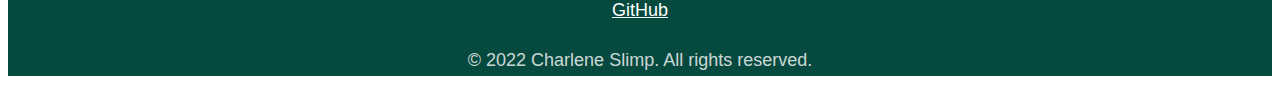
==== commit 43ec8b03: "increase font size, create new flow chart to accompany process and formatted, website portfolio text" ====
--- a/index.html
+++ b/index.html
@@ -2,15 +2,15 @@
 
 <html lang="en">
 	<head>
-		<title>Charlene Slimp - I build eye-catching, custom, accessible websites for computers, tablets, phones and more!</title>
+		<title>Charlene Slimp Full Stack Developer and Software Engineer - I build eye-catching, custom, accessible, and responsive websites for computers, tablets, phones and more!</title>
 		<meta charset="utf-8" />
-		<meta name="viewport" content="width=device-width, initial-scale=1" />
-
-        
+		<meta name="viewport" content="width=device-width, initial-scale=1" />        
         <link rel="icon" type="image/x-icon" href="/images/favicon.ico">
 		<link rel="stylesheet" href="assets/css/main.css" />
 		<link href="fcf-assets/css/fcf.default.css" rel="stylesheet">
 	</head>
+
+
 	<body>
 		<!-- Header -->
 			<div id="header">
@@ -21,50 +21,36 @@
 					<br />
 					that are fully responsive and accessible
 					<br />
-					for computers, smartphones, tablets, and more</h2>
-					
-					
-				</header>
-				
+					for computers, smartphones, tablets, and more</h2>					
+				</header>	
 			</div>
 
 		<!-- Main -->
 			<div id="main">
-
 				<nav>
 					<ul>						
-							<li><a href="#portfolio"><button class="glow-on-hover" type="button">
+						<li><a href="#portfolio"><button class="glow-on-hover" type="button">
 							Websites
 					  		</button></a>
-							</li>						
-							<li><a href="#javascript"><button class="glow-on-hover" type="button">
-								JavaScript
+						</li>						
+						<li><a href="#javascript"><button class="glow-on-hover" type="button">
+							JavaScript
 					  		</button></a>
-							</li>						
-							<li><a href="#pitch"><button class="glow-on-hover" type="button">
-								Hire Me
-								</button></a>
-							</li>						
-							<li><a href="#contact"><button class="glow-on-hover" type="button">
-								Contact
-								</button></a>
-							</li>
-
+						</li>						
+						<li><a href="#pitch"><button class="glow-on-hover" type="button">
+							Hire Me
+							</button></a>
+						</li>						
+						<li><a href="#contact"><button class="glow-on-hover" type="button">
+							Contact
+							</button></a>
+						</li>
 					</ul>
 				</nav>
 
-				<!-- <header class="statement">
-					<h2>I build eye-catching custom websites
-					<br />
-					that are fully responsive and accessible
-					<br />
-					for computers, smartphones, tablets, and more</h2>
-					
-					
-				</header> -->
-
-				<div id="portfolio" class="portContainer">
-				    <h2>My Portfolio</h2>
+
+			<div id="portfolio" class="portContainer">
+			    <h2>My Portfolio</h2>
 
 					<section class="newFeature">
 						<div>
@@ -72,7 +58,9 @@
 						</div>
 						<div class="words">
 							<h3><a href="https://triptychjourneythroughcancer.com/" target="_blank" rel="noopener noreferrer">Triptych: Journey Through Cancer - a 501(c)(3) project</a></h3>
-							<p>Triptych: Journey Through Cancer is a project that I was proud to volunteer on. It is a triptych (trio) of related art films created by oncology nurse and dancer Jennifer Faust to express and support her experiences of watching patients and their families/friends battle against cancer. All profits from the film are donated to cancer research organizations. With the help of the project manager/graphic designer, I created the WordPress theme that this site uses by writing the HTML and CSS that is used. I also placed all the content in the site that you can see except the addition of the second film, which came out much later.</p>
+							<p>Triptych: Journey Through Cancer is a project that I was proud to volunteer on. It is a triptych (trio) of related art films created by oncology nurse and dancer Jennifer Faust to express and support her experiences of watching patients and their families/friends battle against cancer.</p>
+							
+							<p>All profits from the film are donated to cancer research organizations. With the help of the project manager/graphic designer, I created the WordPress theme that this site uses by writing the HTML and CSS that is used. I also placed all the content in the site that you can see except the addition of the second film, which came out much later.</p>
 						</div>
 					</section>
 
@@ -96,12 +84,12 @@
 						</div>
 					</section>
 
+					<!-- begin see more -->
 					<div class="buttondiv">
 					<button class="glow-on-hover" type="button" id="seemore" onclick="seeMore()">
 						  <span>See More Websites</span>
 					</button>
 					</div>
-					
 
 					<section id="more">
 						<section class="newFeature reverse">
@@ -114,7 +102,6 @@
 							</div>
 						</section>
 
-
 						<section class="newFeature">
 							<div>
 								<a href="http://www.myappstat.com/index.html"  target="_blank" rel="noopener noreferrer"><img src="images/MYAPPSTATW.webp"  alt="the logo for My-App-Stat dot com" /></a>
@@ -131,7 +118,9 @@
 							</div>
 							<div class="words">
 								<h3><a href="http://www.thecaregiversheart.com" target="_blank" rel="noopener noreferrer">The Caregiver's Heart</a></h3>
-								<p>The Caregiver's Heart is a website run by Linda Resca, a consultant for caregivers - both professional and family-based. She emphasizes taking care of one's self in order to take care of others in a loving and compassionate way. Her site is built on WordPress to make it easier for her to modify the content as she pleases, and I modified the HTML/CSS coding of a theme that she already loved so that it would better suite her needs and created the initial structure and content that still remains today.</p>
+								<p>The Caregiver's Heart is a website run by Linda Resca, a consultant for caregivers - both professional and family-based. She emphasizes taking care of one's self in order to take care of others in a loving and compassionate way.</p>
+								
+								<p>Her site is built on WordPress to make it easier for her to modify the content as she pleases, and I modified the HTML/CSS coding of a theme that she already loved so that it would better suite her needs and created the initial structure and content that still remains today.</p>
 							</div>
 						</section>
 
@@ -141,7 +130,9 @@
 							</div>
 							<div class="words">
 								<h3><a href="http://www.educatedsavage.com" target="_blank" rel="noopener noreferrer">Educated Savage Photography</a></h3>
-								<p>Educated Savage Photography is a site for an independent photographer who specializes in horror art, vintage pin ups, and hot rod photography. Site may be NSFW due to horror elements and evocative pin up art (no nudity). This site is built on WordPress to make the content easy to manage, and the theme's HTML and CSS has been modified heavily in accordance to the photographer's wishes.</p>
+								<p>Educated Savage Photography is a site for an independent photographer who specializes in horror art, vintage pin ups, and hot rod photography. Site may be NSFW due to horror elements and evocative pin up art (no nudity). </p>
+																	
+								<p>This site is built on WordPress to make the content easy to manage, and the theme's HTML and CSS has been modified heavily in accordance to the photographer's wishes.</p>
 							</div>
 						</section>
 
@@ -167,14 +158,17 @@
 					<!-- end view more -->
 				</div>
 
+
 				<div id="javascript" class="JSContainer">
 				    <h2>JavaScript</h2>					
 					<a href="Halloween/CountDownTimer.html" target="_blank" rel="noopener noreferrer"><h3>Countdown to Halloween</h3></a>
+
 					<p>This is a sample countdown timer! It calculates the amount of time remaining between now (client's time) till a determined expiration date - useful for event countdowns, holiday countdowns, end of sale countdowns, etc.</p>
+
 					<a href="https://htmlpreview.github.io/?https://github.com/EddieSavageOG/NASAPictures/blob/main/index.html" target="_blank" rel="noopener noreferrer"><h3>NASA Picture of the Day</h3></a>
+
 					<p>This is a page that accesses the NASA API and displays the Picture of the Day for a date chosen by the user. Some dates have videos instead of images, and that has been accounted for.</p>
 				</div>
-
 				
 				<div id="pitch" class="textyContainer">
 					<header>
@@ -204,16 +198,26 @@
 						<p>I am honored to be able to offer my website development services to small businesses and individual professionals to create or update their home on the internet. I take special care to ensure that your website is both fully responsive and accessible for your customers. </p>
 					</section>
 				
-					<section>
+					<section class="process">
 						<header>
 							<h1>The Process</h1>
 						</header>
-
-						<p>We'll begin with a consultation where we discuss your needs, your wants, and your existing or ideal brand identity and afterwards, I will send you a proposal detailing what we discussed.</p>
-
-						<p>With your approval, I will begin creating your website to the specifications we agreed on. Once your satisfied with my work, I will transfer it to your company and be available if you should need any help, support, or have any questions.</p>
+						
+						<div class="processDiv">
+						<div id="Flow">
+							<img src = "images/ProcessFlowChartW.webp">
+						</div>
+						
+						<div id="flowWords">						
+							<p>We'll begin with a consultation where we discuss your needs, your wants, and your existing or ideal brand identity and afterwards, I will send you a proposal detailing what we discussed.</p>
+
+							<p>With your approval, I will begin creating your website to the specifications we agreed on. Once your satisfied with my work, I will transfer it to your company and be available if you should need any help, support, or have any questions.</p>
+						</div>
+						</div>
 					</section>
 				</div>
+				
+				
 				<!-- <div class="textyContainer"> -->
 					
 					<!-- <section id="contact">
@@ -264,42 +268,34 @@
     <!-- <script src="fcf-assets/js/fcf.just-validate.min.js"></script>
     <script src="fcf-assets/js/fcf.form.js"></script> -->
 				<!-- </div> -->
-			
-
-			
-
 			</div>
+
 
 			<div id="goToTop"><a href="#header">
 				<button class="glow-on-hover" type="button"><span>Scroll to top</span></button></a>
 			</div>
 
+
 		<!-- Footer -->
 			<div id="footer">
 				<div>
-
-					
 					<ul >
 						<li><a href="http://www.twitter.com/educatedsavage"><span rel="noopener noreferrer">Twitter</span></a></li>
 
 						<li><a href="https://github.com/EddieSavageOG"><span rel="noopener noreferrer">GitHub</span></a></li>
-
 					</ul>
-
 					<ul >
 						<li>&copy; 2022 Charlene Slimp. All rights reserved.</li>
-
 					</ul>
-
 				</div>
 			</div>
 
-		 <!-- Scripts  -->
-			<!--<script src="assets/js/jquery.min.js"></script>-->
-   			<!--<script src="assets/js/browser.min.js"></script>-->
-			<!--<script src="assets/js/breakpoints.min.js"></script>-->
-			<!--<script src="assets/js/util.js"></script>-->
-			<script src="assets/js/main.js"></script>
+<!-- Scripts  -->
+	<!--<script src="assets/js/jquery.min.js"></script>-->
+	<!--<script src="assets/js/browser.min.js"></script>-->
+	<!--<script src="assets/js/breakpoints.min.js"></script>-->
+	<!--<script src="assets/js/util.js"></script>-->
+	<script src="assets/js/main.js"></script>
 
 	</body>
 </html>--- a/assets/css/main.css
+++ b/assets/css/main.css
@@ -20,7 +20,7 @@
 /* start main CSS */
 
 body {
-	font-size: 110%;
+	font-size: 18px;
 	font-family: 'Source Sans Pro', sans-serif;
 	font-weight: 400;
 	line-height: 1.75;
@@ -155,7 +155,7 @@
 .newFeature {
 	display: flex;
 	width: 65%;
-	justify-content: center;
+	text-align: left;
 	margin: 0 auto;
 	align-items: center;
 
@@ -167,13 +167,13 @@
 }
 
 .words {
-    text-align: center;
     margin: 0 5%;
 
 }
 
 .reverse {
 	flex-direction: row-reverse;
+	text-align: right;
 }
 
 .newFeature img {
@@ -302,6 +302,20 @@
 	padding-bottom: 1em;
 }
 
+.processDiv {
+	display: flex;
+	flex-direction: row;
+	justify-content: space-between;
+}
+
+#Flow img{
+	width: 100%;
+}
+
+#flowWords {
+	width: 80%;
+}
+
 
 /* FORM */
 
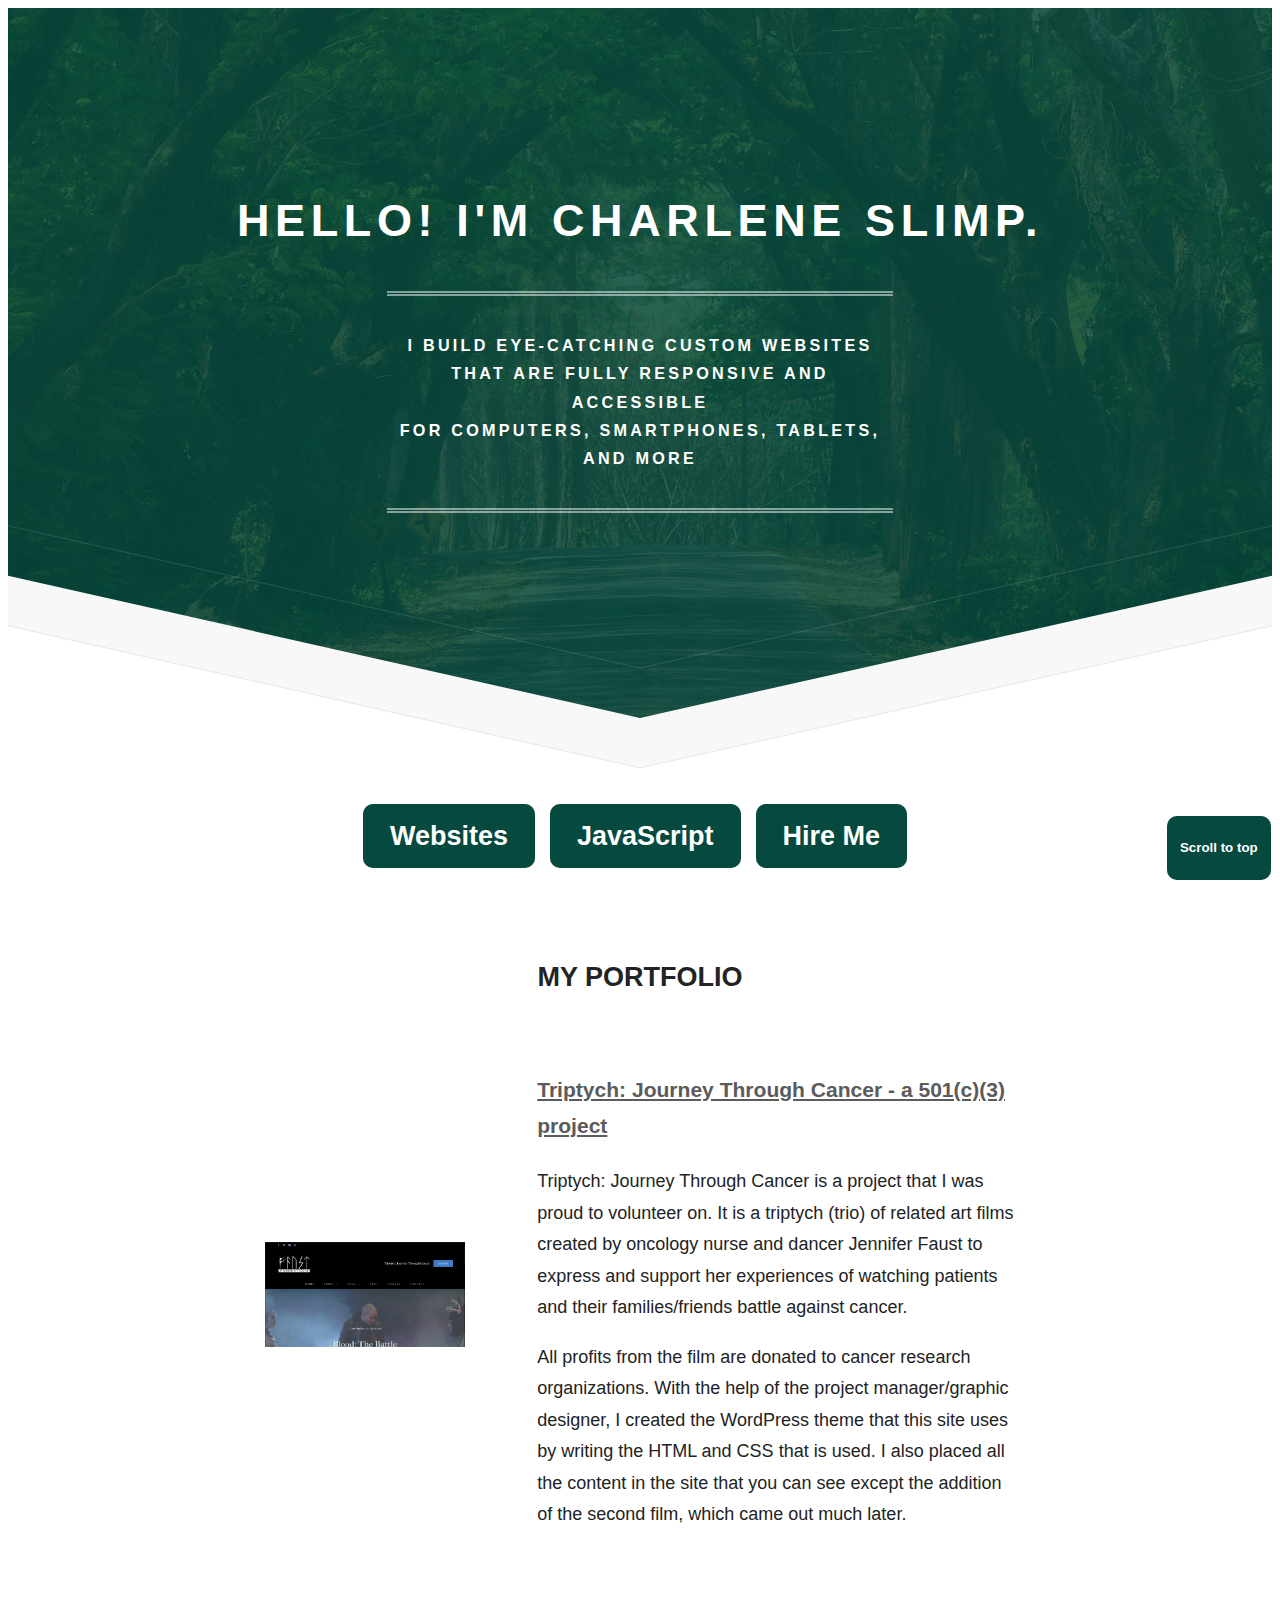
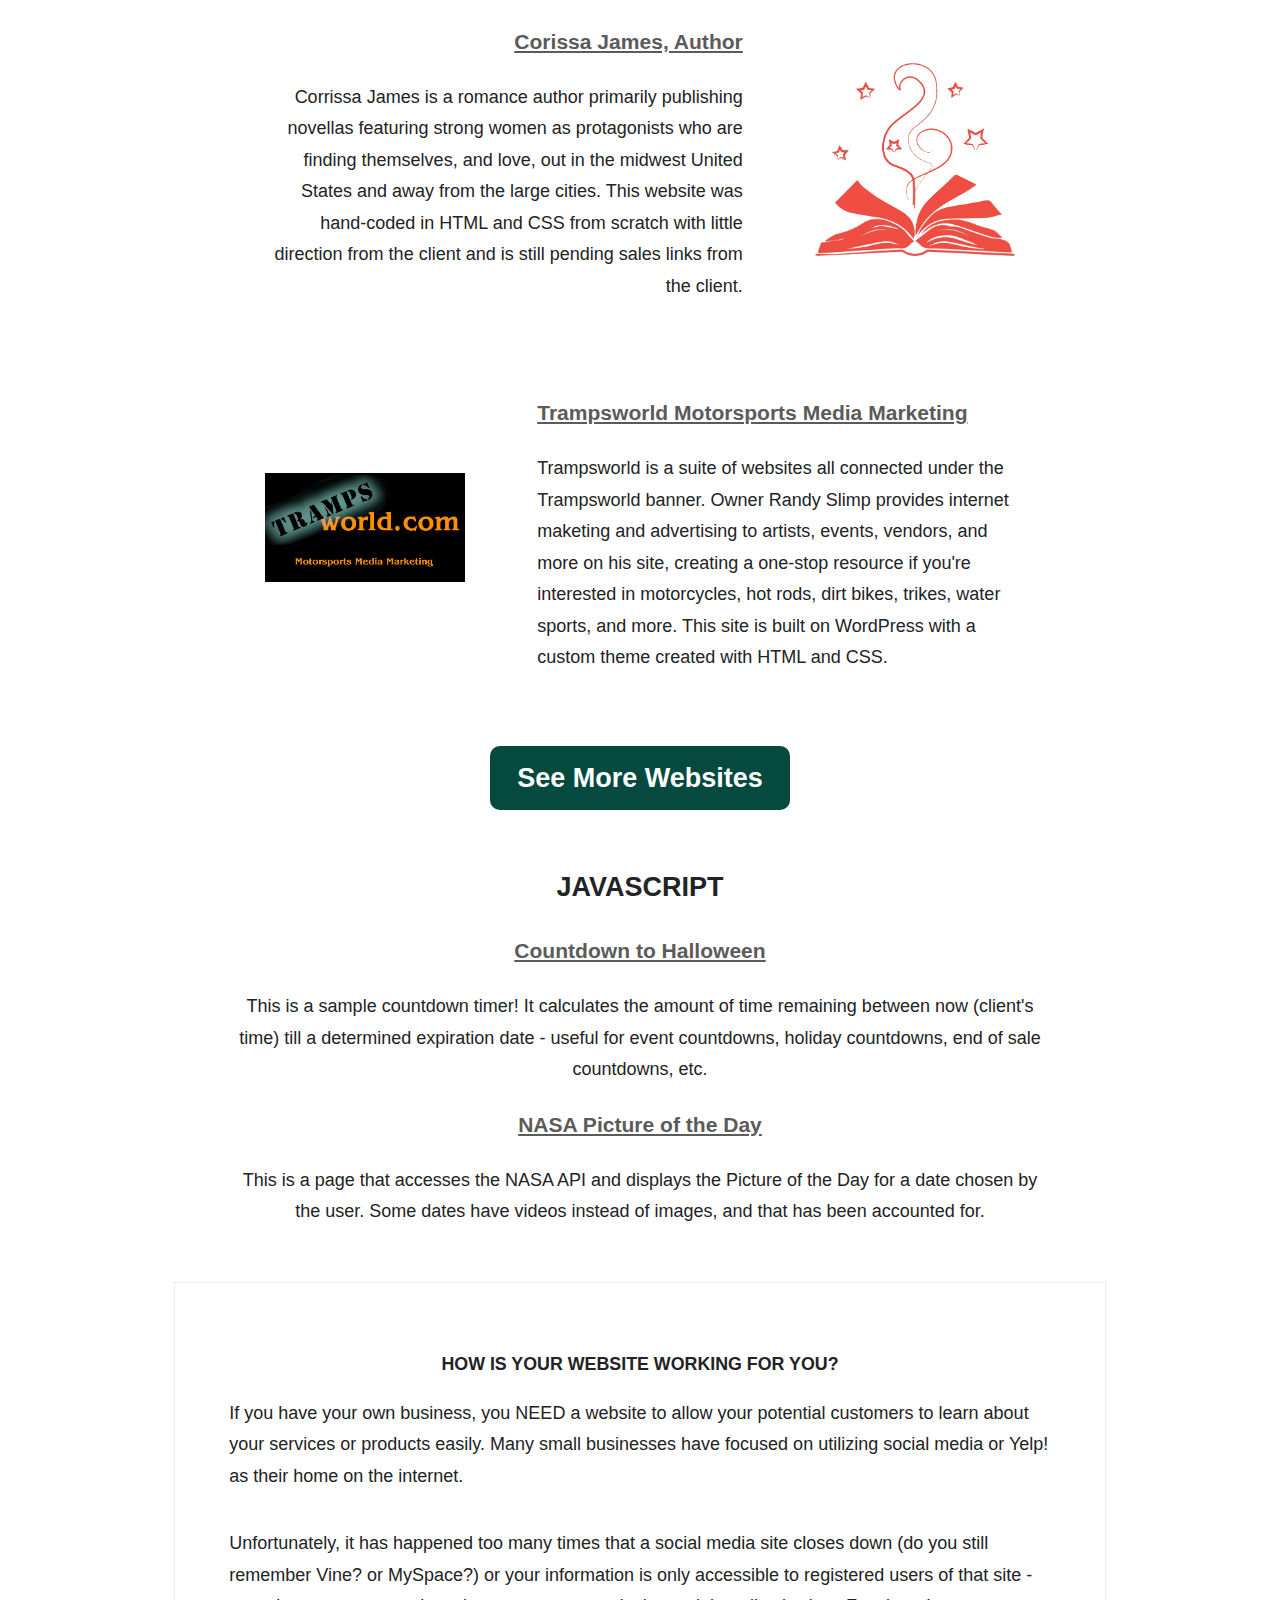
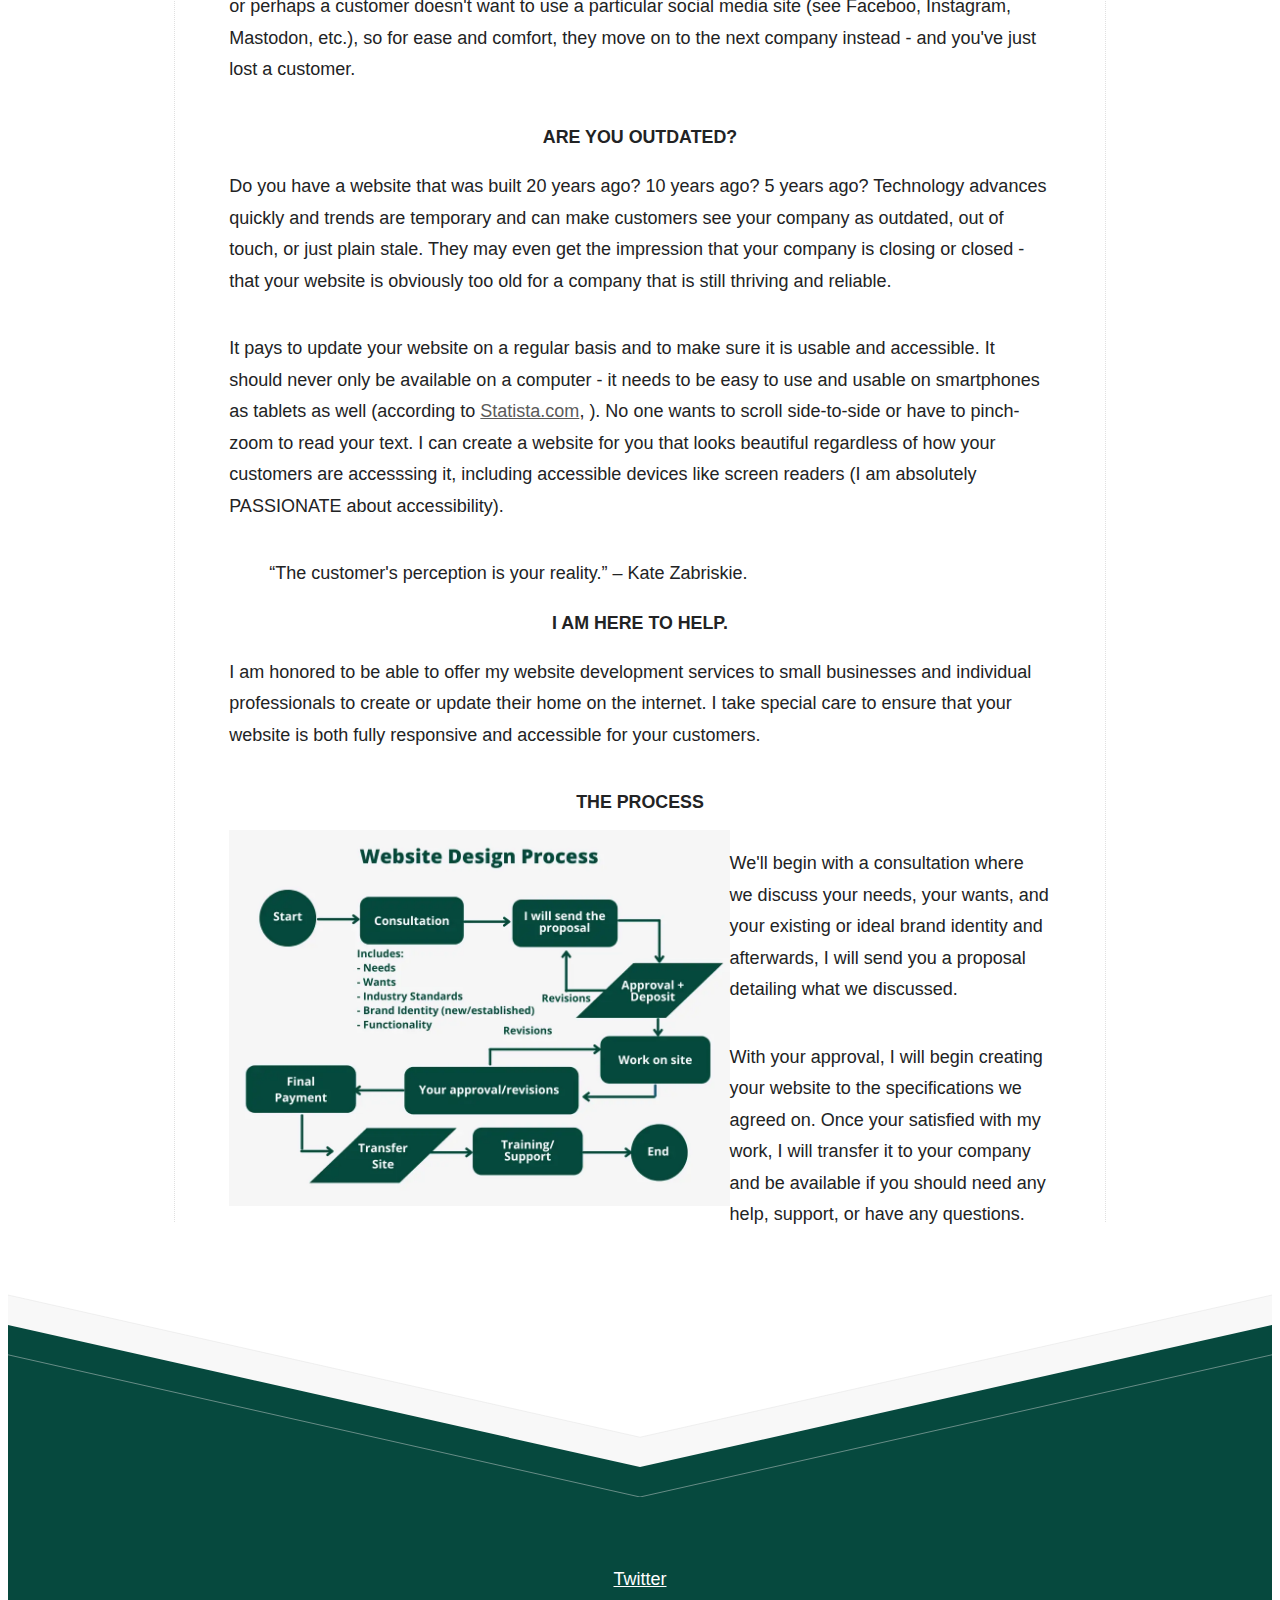
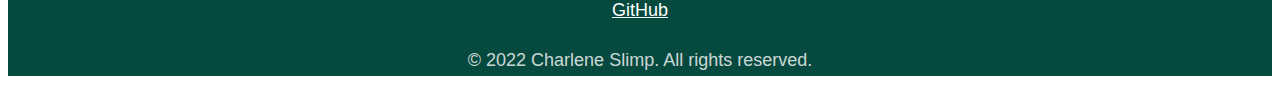
==== commit f3ca05b9: "removed contact button from menu" ====
--- a/index.html
+++ b/index.html
@@ -41,10 +41,10 @@
 							Hire Me
 							</button></a>
 						</li>						
-						<li><a href="#contact"><button class="glow-on-hover" type="button">
+						<!-- <li><a href="#contact"><button class="glow-on-hover" type="button">
 							Contact
 							</button></a>
-						</li>
+						</li> -->
 					</ul>
 				</nav>
 
